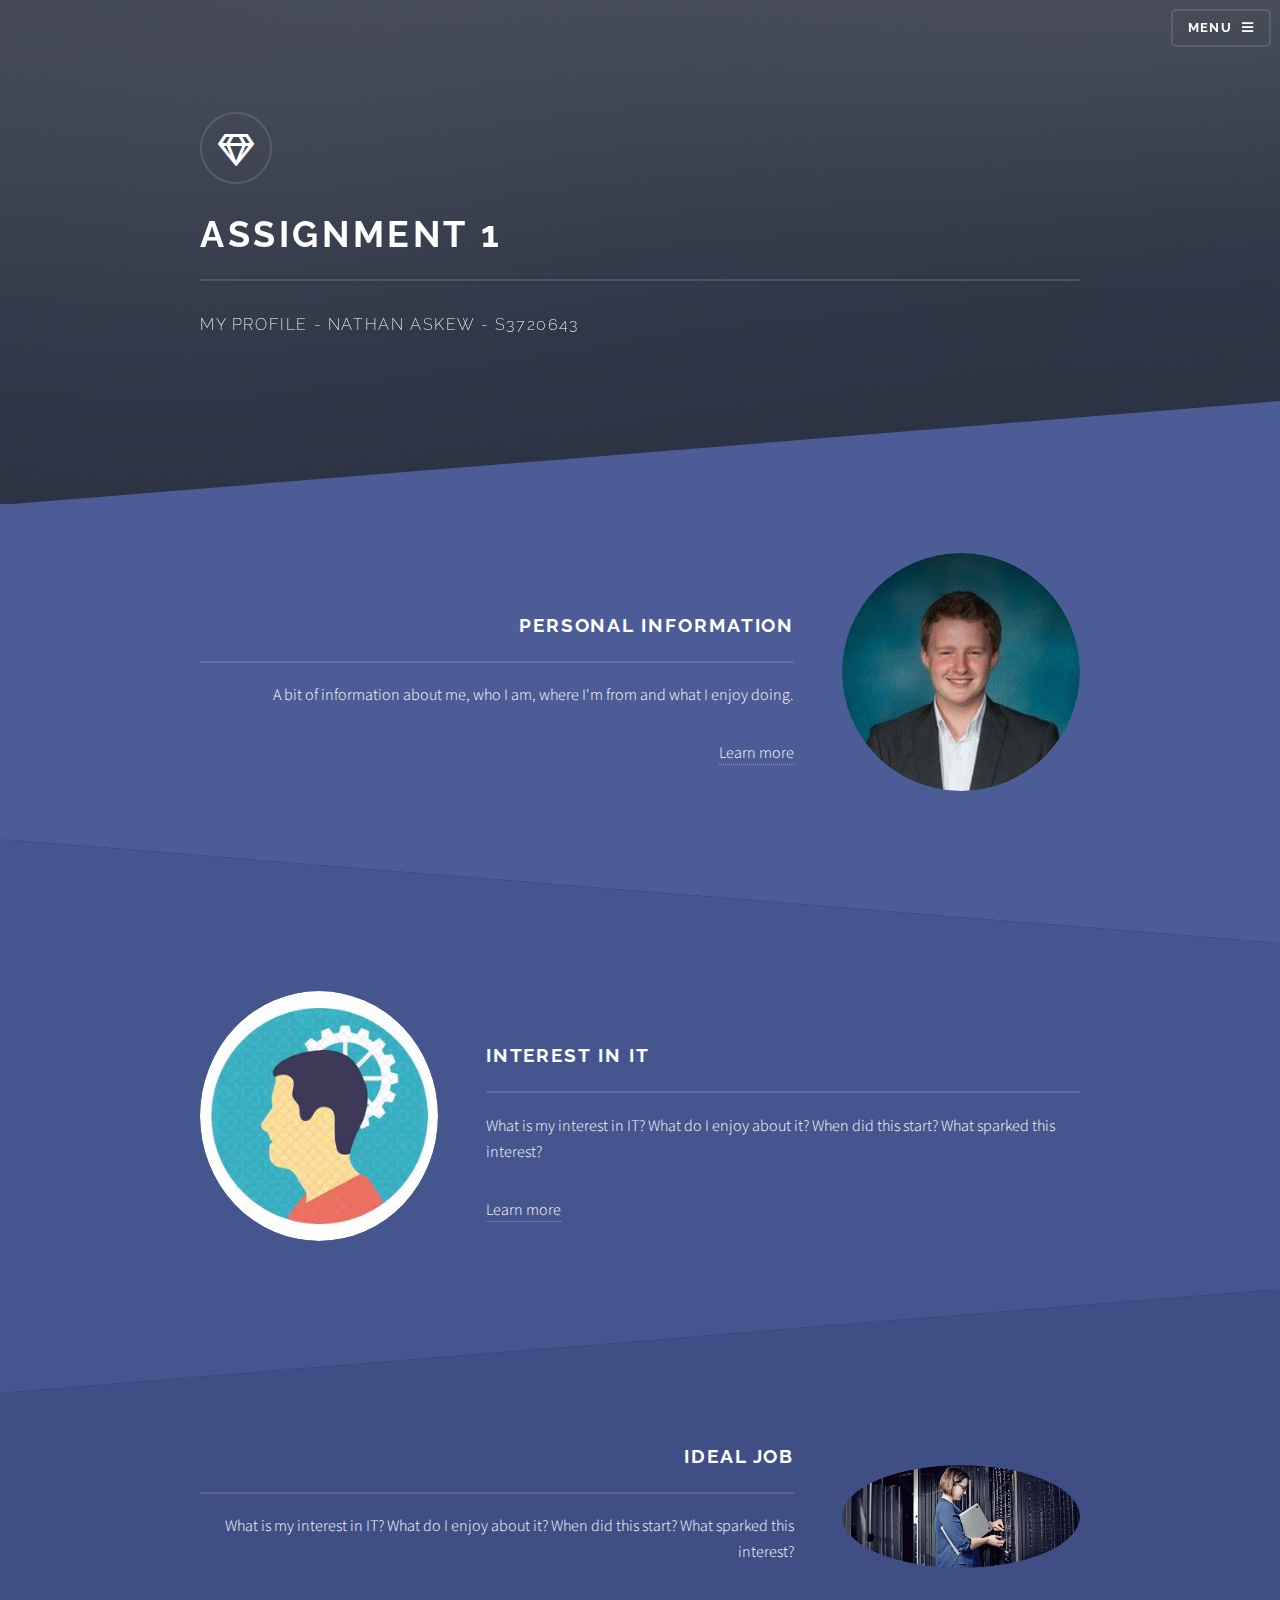
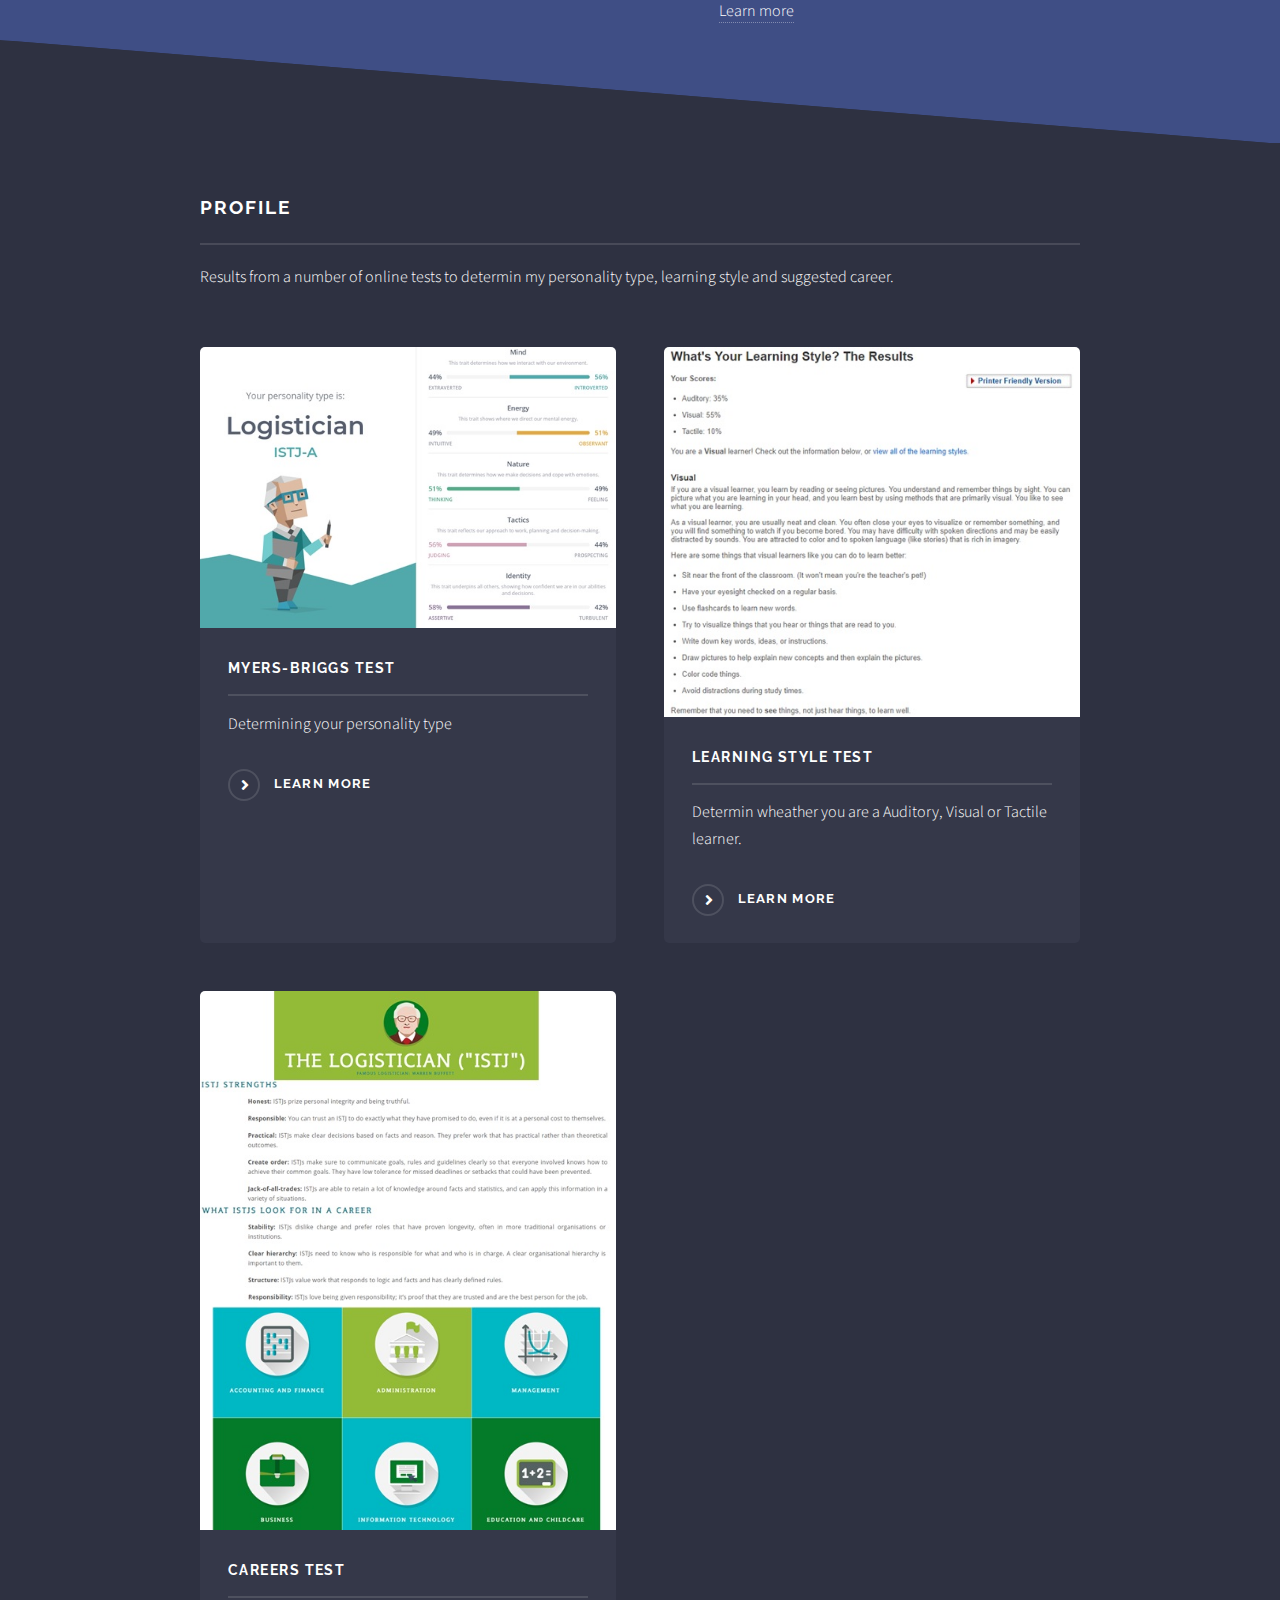
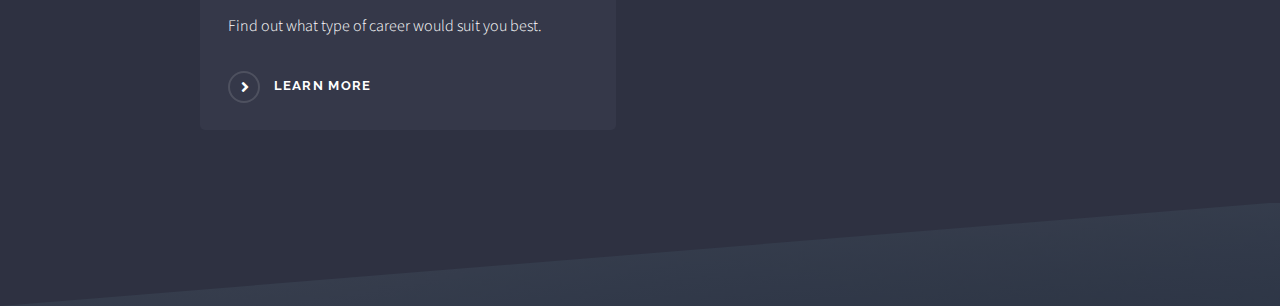
==== index.html @ 294c2c57 "Update index.html" ====
<!DOCTYPE HTML>
<html>
	<head>
		<title>Assignment 1 - My Profile</title>
		<meta charset="utf-8" />
		<meta name="viewport" content="width=device-width, initial-scale=1, user-scalable=no" />
		<link rel="stylesheet" href="assets/css/main.css" />
		<noscript><link rel="stylesheet" href="assets/css/noscript.css" /></noscript>
	</head>
	<body class="is-preload">

		<!-- Page Wrapper -->
			<div id="page-wrapper">

				<!-- Header -->
					<header id="header" class="alt">
						<h1><a href="index.html">Solid State</a></h1>
						<nav>
							<a href="#menu">Menu</a>
						</nav>
					</header>

				<!-- Menu -->
					<nav id="menu">
						<div class="inner">
							<h2>Menu</h2>
							<ul class="links">
								<li><a href="index.html">Home</a></li>
								<li><a href="personal-information.html">Personal Information</a></li>
								<li><a href="it-interest.html">Interests in IT</a></li>
								<li><a href="ideal-job.html">Ideal Job</a></li>
								<li><a href="quiz-results.html">Quiz Results</a></li>
							</ul>
							<a href="#" class="close">Close</a>
						</div>
					</nav>

				<!-- Banner -->
					<section id="banner">
						<div class="inner">
							<div class="logo"><span class="icon fa-gem"></span></div>
							<h2>Assignment 1</h2>
							<p>My Profile - Nathan Askew - s3720643</a></p>
						</div>
					</section>

				<!-- Wrapper -->
					<section id="wrapper">

						<!-- One -->
							<section id="one" class="wrapper spotlight style1">
								<div class="inner">
									<a href="#" class="image"><img src="https://nathan-askew.github.io/COSC1078/images/pic01.jpg" alt="" /></a>
									<div class="content">
										<h2 class="major">Personal Information</h2>
										<p>A bit of information about me, who I am, where I'm from and what I enjoy doing.</p>
										<a href="personal-information.html">Learn more</a>
									</div>
								</div>
							</section>

						<!-- Two -->
							<section id="two" class="wrapper alt spotlight style2">
								<div class="inner">
									<a href="#" class="image"><img src="https://nathan-askew.github.io/COSC1078/images/pic02.jpg" alt="" /></a>
									<div class="content">
										<h2 class="major">Interest in IT</h2>
										<p>What is my interest in IT? What do I enjoy about it? When did this start? What sparked this interest?</p>
										<a href="it-interest.html">Learn more</a>
									</div>
								</div>
							</section>

						<!-- Three -->
							<section id="three" class="wrapper spotlight style3">
								<div class="inner">
									<a href="#" class="image"><img src="https://nathan-askew.github.io/COSC1078/images/pic03.jpg" alt="" /></a>
									<div class="content">
										<h2 class="major">Ideal Job</h2>
										<p>What is my interest in IT? What do I enjoy about it? When did this start? What sparked this interest?</p>
										<a href="ideal-job.html">Learn more</a>
									</div>
								</div>
							</section>

						<!-- Four -->
							<section id="four" class="wrapper alt style1">
								<div class="inner">
									<h2 class="major">Profile</h2>
									<p>Results from a number of online tests to determin my personality type, learning style and suggested career.</p>
									<section class="features">
										<article>
											<a href="#" class="image"><img src="https://nathan-askew.github.io/COSC1078/images/pic04.jpg" alt="" /></a>
											<h3 class="major">Myers-Briggs Test</h3>
											<p>Determining your personality type</p>
											<a href="https://www.16personalities.com/" class="special">Learn more</a>
										</article>
										<article>
											<a href="#" class="image"><img src="https://nathan-askew.github.io/COSC1078/images/pic05.jpg" alt="" /></a>
											<h3 class="major">Learning Style Test</h3>
											<p>Determin wheather you are a Auditory, Visual or Tactile learner.</p>
											<a href="http://www.educationplanner.org/students/self-assessments/learning-styles-quiz.shtml" class="special">Learn more</a>
										</article>
										<article>
											<a href="#" class="image"><img src="https://nathan-askew.github.io/COSC1078/images/pic06.jpg" alt="" /></a>
											<h3 class="major">Careers Test</h3>
											<p>Find out what type of career would suit you best.</p>
											<a href="https://www.opencolleges.edu.au/careers/career-quiz" class="special">Learn more</a>
										</article>
									</section>
								</div>
							</section>

					</section>

				<!-- Footer -->
					<section id="footer">
					</section>

			</div>

		<!-- Scripts -->
			<script src="assets/js/jquery.min.js"></script>
			<script src="assets/js/jquery.scrollex.min.js"></script>
			<script src="assets/js/browser.min.js"></script>
			<script src="assets/js/breakpoints.min.js"></script>
			<script src="assets/js/util.js"></script>
			<script src="assets/js/main.js"></script>

	</body>
</html>
---- assets/css/main.css ----
@import url(fontawesome-all.min.css);
@import url("https://fonts.googleapis.com/css?family=Raleway:200,700|Source+Sans+Pro:300,600,300italic,600italic");

/*
	Solid State by HTML5 UP
	html5up.net | @ajlkn
	Free for personal and commercial use under the CCA 3.0 license (html5up.net/license)
*/

html, body, div, span, applet, object,
iframe, h1, h2, h3, h4, h5, h6, p, blockquote,
pre, a, abbr, acronym, address, big, cite,
code, del, dfn, em, img, ins, kbd, q, s, samp,
small, strike, strong, sub, sup, tt, var, b,
u, i, center, dl, dt, dd, ol, ul, li, fieldset,
form, label, legend, table, caption, tbody,
tfoot, thead, tr, th, td, article, aside,
canvas, details, embed, figure, figcaption,
footer, header, hgroup, menu, nav, output, ruby,
section, summary, time, mark, audio, video {
	margin: 0;
	padding: 0;
	border: 0;
	font-size: 100%;
	font: inherit;
	vertical-align: baseline;}

article, aside, details, figcaption, figure,
footer, header, hgroup, menu, nav, section {
	display: block;}

body {
	line-height: 1;
}

ol, ul {
	list-style: none;
}

blockquote, q {
	quotes: none;
}

	blockquote:before, blockquote:after, q:before, q:after {
		content: '';
		content: none;
	}

table {
	border-collapse: collapse;
	border-spacing: 0;
}

body {
	-webkit-text-size-adjust: none;
}

mark {
	background-color: transparent;
	color: inherit;
}

input::-moz-focus-inner {
	border: 0;
	padding: 0;
}

input, select, textarea {
	-moz-appearance: none;
	-webkit-appearance: none;
	-ms-appearance: none;
	appearance: none;
}

/* Basic */

	@-ms-viewport {
		width: device-width;
	}

	body {
		-ms-overflow-style: scrollbar;
	}

	@media screen and (max-width: 480px) {

		html, body {
			min-width: 320px;
		}

	}

	html {
		box-sizing: border-box;
	}

	*, *:before, *:after {
		box-sizing: inherit;
	}

	body {
		background-color: #2e3141;
		background-image: linear-gradient(to top, rgba(46, 49, 65, 0.8), rgba(46, 49, 65, 0.8)), url("../../images/bg.jpg");
		background-size: auto, cover;
		background-attachment: fixed, fixed;
		background-position: center, center;
	}

		body.is-preload *, body.is-preload *:before, body.is-preload *:after {
			-moz-animation: none !important;
			-webkit-animation: none !important;
			-ms-animation: none !important;
			animation: none !important;
			-moz-transition: none !important;
			-webkit-transition: none !important;
			-ms-transition: none !important;
			transition: none !important;
		}

/* Type */

	body, input, select, textarea {
		color: #ffffff;
		font-family: "Source Sans Pro", Helvetica, sans-serif;
		font-size: 16.5pt;
		font-weight: 300;
		line-height: 1.65;
	}

		@media screen and (max-width: 1680px) {

			body, input, select, textarea {
				font-size: 13pt;
			}

		}

		@media screen and (max-width: 1280px) {

			body, input, select, textarea {
				font-size: 12pt;
			}

		}

		@media screen and (max-width: 980px) {

			body, input, select, textarea {
				font-size: 12pt;
			}

		}

		@media screen and (max-width: 736px) {

			body, input, select, textarea {
				font-size: 12pt;
			}

		}

		@media screen and (max-width: 480px) {

			body, input, select, textarea {
				font-size: 12pt;
			}

		}

	a {
		-moz-transition: color 0.2s ease-in-out, border-bottom-color 0.2s ease-in-out;
		-webkit-transition: color 0.2s ease-in-out, border-bottom-color 0.2s ease-in-out;
		-ms-transition: color 0.2s ease-in-out, border-bottom-color 0.2s ease-in-out;
		transition: color 0.2s ease-in-out, border-bottom-color 0.2s ease-in-out;
		border-bottom: dotted 1px rgba(255, 255, 255, 0.35);
		color: #ffffff;
		text-decoration: none;
	}

		a:hover {
			border-bottom-color: transparent;
			color: #ffffff !important;
		}

		a.special:not(.button) {
			text-decoration: none;
			border-bottom: 0;
			display: block;
			font-family: Raleway, Helvetica, sans-serif;
			font-size: 0.8em;
			font-weight: 700;
			letter-spacing: 0.1em;
			margin: 0 0 2em 0;
			text-transform: uppercase;
		}

			a.special:not(.button):before {
				-moz-osx-font-smoothing: grayscale;
				-webkit-font-smoothing: antialiased;
				display: inline-block;
				font-style: normal;
				font-variant: normal;
				text-rendering: auto;
				line-height: 1;
				text-transform: none !important;
				font-family: 'Font Awesome 5 Free';
				font-weight: 900;
			}

			a.special:not(.button):before {
				-moz-transition: background-color 0.2s ease-in-out;
				-webkit-transition: background-color 0.2s ease-in-out;
				-ms-transition: background-color 0.2s ease-in-out;
				transition: background-color 0.2s ease-in-out;
				border-radius: 100%;
				border: solid 2px rgba(255, 255, 255, 0.125);
				content: '\f105';
				display: inline-block;
				font-size: 1.25em;
				height: 2em;
				line-height: 1.75em;
				margin-right: 0.85em;
				text-align: center;
				text-indent: 0.15em;
				vertical-align: middle;
				width: 2em;
			}

			a.special:not(.button):hover:before {
				background-color: rgba(255, 255, 255, 0.025);
			}

			a.special:not(.button):active:before {
				background-color: rgba(255, 255, 255, 0.075);
			}

	strong, b {
		color: #ffffff;
		font-weight: 600;
	}

	em, i {
		font-style: italic;
	}

	p {
		margin: 0 0 2em 0;
	}

	h1, h2, h3, h4, h5, h6 {
		color: #ffffff;
		font-family: Raleway, Helvetica, sans-serif;
		font-weight: 700;
		letter-spacing: 0.1em;
		margin: 0 0 1em 0;
		text-transform: uppercase;
	}

		h1 a, h2 a, h3 a, h4 a, h5 a, h6 a {
			color: inherit;
			text-decoration: none;
			border-bottom: 0;
		}

		h1 span, h2 span, h3 span, h4 span, h5 span, h6 span {
			font-weight: 200;
		}

		h1.major, h2.major, h3.major, h4.major, h5.major, h6.major {
			padding-bottom: 1em;
			border-bottom: solid 2px rgba(255, 255, 255, 0.125);
		}

	h2 {
		font-size: 1.2em;
	}

	h3 {
		font-size: 0.9em;
	}

	h4 {
		font-size: 0.7em;
	}

	h5 {
		font-size: 0.7em;
	}

	h6 {
		font-size: 0.7em;
	}

	@media screen and (max-width: 736px) {

		h2 {
			font-size: 1em;
		}

		h3 {
			font-size: 0.8em;
		}

	}

	sub {
		font-size: 0.8em;
		position: relative;
		top: 0.5em;
	}

	sup {
		font-size: 0.8em;
		position: relative;
		top: -0.5em;
	}

	blockquote {
		border-left: solid 4px rgba(255, 255, 255, 0.125);
		font-style: italic;
		margin: 0 0 2em 0;
		padding: 0.5em 0 0.5em 2em;
	}

	code {
		background: rgba(255, 255, 255, 0.025);
		border-radius: 5px;
		border: solid 2px rgba(255, 255, 255, 0.125);
		font-family: "Courier New", monospace;
		font-size: 0.9em;
		margin: 0 0.25em;
		padding: 0.25em 0.65em;
	}

	pre {
		-webkit-overflow-scrolling: touch;
		font-family: "Courier New", monospace;
		font-size: 0.9em;
		margin: 0 0 2em 0;
	}

		pre code {
			display: block;
			line-height: 1.75em;
			padding: 1em 1.5em;
			overflow-x: auto;
		}

	hr {
		border: 0;
		border-bottom: solid 2px rgba(255, 255, 255, 0.125);
		margin: 2.5em 0;
	}

		hr.major {
			margin: 4em 0;
		}

	.align-left {
		text-align: left;
	}

	.align-center {
		text-align: center;
	}

	.align-right {
		text-align: right;
	}

/* Row */

	.row {
		display: flex;
		flex-wrap: wrap;
		box-sizing: border-box;
		align-items: stretch;
	}

		.row > * {
			box-sizing: border-box;
		}

		.row.gtr-uniform > * > :last-child {
			margin-bottom: 0;
		}

		.row.aln-left {
			justify-content: flex-start;
		}

		.row.aln-center {
			justify-content: center;
		}

		.row.aln-right {
			justify-content: flex-end;
		}

		.row.aln-top {
			align-items: flex-start;
		}

		.row.aln-middle {
			align-items: center;
		}

		.row.aln-bottom {
			align-items: flex-end;
		}

		.row > .imp {
			order: -1;
		}

		.row > .col-1 {
			width: 8.33333%;
		}

		.row > .off-1 {
			margin-left: 8.33333%;
		}

		.row > .col-2 {
			width: 16.66667%;
		}

		.row > .off-2 {
			margin-left: 16.66667%;
		}

		.row > .col-3 {
			width: 25%;
		}

		.row > .off-3 {
			margin-left: 25%;
		}

		.row > .col-4 {
			width: 33.33333%;
		}

		.row > .off-4 {
			margin-left: 33.33333%;
		}

		.row > .col-5 {
			width: 41.66667%;
		}

		.row > .off-5 {
			margin-left: 41.66667%;
		}

		.row > .col-6 {
			width: 50%;
		}

		.row > .off-6 {
			margin-left: 50%;
		}

		.row > .col-7 {
			width: 58.33333%;
		}

		.row > .off-7 {
			margin-left: 58.33333%;
		}

		.row > .col-8 {
			width: 66.66667%;
		}

		.row > .off-8 {
			margin-left: 66.66667%;
		}

		.row > .col-9 {
			width: 75%;
		}

		.row > .off-9 {
			margin-left: 75%;
		}

		.row > .col-10 {
			width: 83.33333%;
		}

		.row > .off-10 {
			margin-left: 83.33333%;
		}

		.row > .col-11 {
			width: 91.66667%;
		}

		.row > .off-11 {
			margin-left: 91.66667%;
		}

		.row > .col-12 {
			width: 100%;
		}

		.row > .off-12 {
			margin-left: 100%;
		}

		.row.gtr-0 {
			margin-top: 0;
			margin-left: 0em;
		}

			.row.gtr-0 > * {
				padding: 0 0 0 0em;
			}

			.row.gtr-0.gtr-uniform {
				margin-top: 0em;
			}

				.row.gtr-0.gtr-uniform > * {
					padding-top: 0em;
				}

		.row.gtr-25 {
			margin-top: 0;
			margin-left: -0.4375em;
		}

			.row.gtr-25 > * {
				padding: 0 0 0 0.4375em;
			}

			.row.gtr-25.gtr-uniform {
				margin-top: -0.4375em;
			}

				.row.gtr-25.gtr-uniform > * {
					padding-top: 0.4375em;
				}

		.row.gtr-50 {
			margin-top: 0;
			margin-left: -0.875em;
		}

			.row.gtr-50 > * {
				padding: 0 0 0 0.875em;
			}

			.row.gtr-50.gtr-uniform {
				margin-top: -0.875em;
			}

				.row.gtr-50.gtr-uniform > * {
					padding-top: 0.875em;
				}

		.row {
			margin-top: 0;
			margin-left: -1.75em;
		}

			.row > * {
				padding: 0 0 0 1.75em;
			}

			.row.gtr-uniform {
				margin-top: -1.75em;
			}

				.row.gtr-uniform > * {
					padding-top: 1.75em;
				}

		.row.gtr-150 {
			margin-top: 0;
			margin-left: -2.625em;
		}

			.row.gtr-150 > * {
				padding: 0 0 0 2.625em;
			}

			.row.gtr-150.gtr-uniform {
				margin-top: -2.625em;
			}

				.row.gtr-150.gtr-uniform > * {
					padding-top: 2.625em;
				}

		.row.gtr-200 {
			margin-top: 0;
			margin-left: -3.5em;
		}

			.row.gtr-200 > * {
				padding: 0 0 0 3.5em;
			}

			.row.gtr-200.gtr-uniform {
				margin-top: -3.5em;
			}

				.row.gtr-200.gtr-uniform > * {
					padding-top: 3.5em;
				}

		@media screen and (max-width: 1680px) {

			.row {
				display: flex;
				flex-wrap: wrap;
				box-sizing: border-box;
				align-items: stretch;
			}

				.row > * {
					box-sizing: border-box;
				}

				.row.gtr-uniform > * > :last-child {
					margin-bottom: 0;
				}

				.row.aln-left {
					justify-content: flex-start;
				}

				.row.aln-center {
					justify-content: center;
				}

				.row.aln-right {
					justify-content: flex-end;
				}

				.row.aln-top {
					align-items: flex-start;
				}

				.row.aln-middle {
					align-items: center;
				}

				.row.aln-bottom {
					align-items: flex-end;
				}

				.row > .imp-xlarge {
					order: -1;
				}

				.row > .col-1-xlarge {
					width: 8.33333%;
				}

				.row > .off-1-xlarge {
					margin-left: 8.33333%;
				}

				.row > .col-2-xlarge {
					width: 16.66667%;
				}

				.row > .off-2-xlarge {
					margin-left: 16.66667%;
				}

				.row > .col-3-xlarge {
					width: 25%;
				}

				.row > .off-3-xlarge {
					margin-left: 25%;
				}

				.row > .col-4-xlarge {
					width: 33.33333%;
				}

				.row > .off-4-xlarge {
					margin-left: 33.33333%;
				}

				.row > .col-5-xlarge {
					width: 41.66667%;
				}

				.row > .off-5-xlarge {
					margin-left: 41.66667%;
				}

				.row > .col-6-xlarge {
					width: 50%;
				}

				.row > .off-6-xlarge {
					margin-left: 50%;
				}

				.row > .col-7-xlarge {
					width: 58.33333%;
				}

				.row > .off-7-xlarge {
					margin-left: 58.33333%;
				}

				.row > .col-8-xlarge {
					width: 66.66667%;
				}

				.row > .off-8-xlarge {
					margin-left: 66.66667%;
				}

				.row > .col-9-xlarge {
					width: 75%;
				}

				.row > .off-9-xlarge {
					margin-left: 75%;
				}

				.row > .col-10-xlarge {
					width: 83.33333%;
				}

				.row > .off-10-xlarge {
					margin-left: 83.33333%;
				}

				.row > .col-11-xlarge {
					width: 91.66667%;
				}

				.row > .off-11-xlarge {
					margin-left: 91.66667%;
				}

				.row > .col-12-xlarge {
					width: 100%;
				}

				.row > .off-12-xlarge {
					margin-left: 100%;
				}

				.row.gtr-0 {
					margin-top: 0;
					margin-left: 0em;
				}

					.row.gtr-0 > * {
						padding: 0 0 0 0em;
					}

					.row.gtr-0.gtr-uniform {
						margin-top: 0em;
					}

						.row.gtr-0.gtr-uniform > * {
							padding-top: 0em;
						}

				.row.gtr-25 {
					margin-top: 0;
					margin-left: -0.4375em;
				}

					.row.gtr-25 > * {
						padding: 0 0 0 0.4375em;
					}

					.row.gtr-25.gtr-uniform {
						margin-top: -0.4375em;
					}

						.row.gtr-25.gtr-uniform > * {
							padding-top: 0.4375em;
						}

				.row.gtr-50 {
					margin-top: 0;
					margin-left: -0.875em;
				}

					.row.gtr-50 > * {
						padding: 0 0 0 0.875em;
					}

					.row.gtr-50.gtr-uniform {
						margin-top: -0.875em;
					}

						.row.gtr-50.gtr-uniform > * {
							padding-top: 0.875em;
						}

				.row {
					margin-top: 0;
					margin-left: -1.75em;
				}

					.row > * {
						padding: 0 0 0 1.75em;
					}

					.row.gtr-uniform {
						margin-top: -1.75em;
					}

						.row.gtr-uniform > * {
							padding-top: 1.75em;
						}

				.row.gtr-150 {
					margin-top: 0;
					margin-left: -2.625em;
				}

					.row.gtr-150 > * {
						padding: 0 0 0 2.625em;
					}

					.row.gtr-150.gtr-uniform {
						margin-top: -2.625em;
					}

						.row.gtr-150.gtr-uniform > * {
							padding-top: 2.625em;
						}

				.row.gtr-200 {
					margin-top: 0;
					margin-left: -3.5em;
				}

					.row.gtr-200 > * {
						padding: 0 0 0 3.5em;
					}

					.row.gtr-200.gtr-uniform {
						margin-top: -3.5em;
					}

						.row.gtr-200.gtr-uniform > * {
							padding-top: 3.5em;
						}

		}

		@media screen and (max-width: 1280px) {

			.row {
				display: flex;
				flex-wrap: wrap;
				box-sizing: border-box;
				align-items: stretch;
			}

				.row > * {
					box-sizing: border-box;
				}

				.row.gtr-uniform > * > :last-child {
					margin-bottom: 0;
				}

				.row.aln-left {
					justify-content: flex-start;
				}

				.row.aln-center {
					justify-content: center;
				}

				.row.aln-right {
					justify-content: flex-end;
				}

				.row.aln-top {
					align-items: flex-start;
				}

				.row.aln-middle {
					align-items: center;
				}

				.row.aln-bottom {
					align-items: flex-end;
				}

				.row > .imp-large {
					order: -1;
				}

				.row > .col-1-large {
					width: 8.33333%;
				}

				.row > .off-1-large {
					margin-left: 8.33333%;
				}

				.row > .col-2-large {
					width: 16.66667%;
				}

				.row > .off-2-large {
					margin-left: 16.66667%;
				}

				.row > .col-3-large {
					width: 25%;
				}

				.row > .off-3-large {
					margin-left: 25%;
				}

				.row > .col-4-large {
					width: 33.33333%;
				}

				.row > .off-4-large {
					margin-left: 33.33333%;
				}

				.row > .col-5-large {
					width: 41.66667%;
				}

				.row > .off-5-large {
					margin-left: 41.66667%;
				}

				.row > .col-6-large {
					width: 50%;
				}

				.row > .off-6-large {
					margin-left: 50%;
				}

				.row > .col-7-large {
					width: 58.33333%;
				}

				.row > .off-7-large {
					margin-left: 58.33333%;
				}

				.row > .col-8-large {
					width: 66.66667%;
				}

				.row > .off-8-large {
					margin-left: 66.66667%;
				}

				.row > .col-9-large {
					width: 75%;
				}

				.row > .off-9-large {
					margin-left: 75%;
				}

				.row > .col-10-large {
					width: 83.33333%;
				}

				.row > .off-10-large {
					margin-left: 83.33333%;
				}

				.row > .col-11-large {
					width: 91.66667%;
				}

				.row > .off-11-large {
					margin-left: 91.66667%;
				}

				.row > .col-12-large {
					width: 100%;
				}

				.row > .off-12-large {
					margin-left: 100%;
				}

				.row.gtr-0 {
					margin-top: 0;
					margin-left: 0em;
				}

					.row.gtr-0 > * {
						padding: 0 0 0 0em;
					}

					.row.gtr-0.gtr-uniform {
						margin-top: 0em;
					}

						.row.gtr-0.gtr-uniform > * {
							padding-top: 0em;
						}

				.row.gtr-25 {
					margin-top: 0;
					margin-left: -0.4375em;
				}

					.row.gtr-25 > * {
						padding: 0 0 0 0.4375em;
					}

					.row.gtr-25.gtr-uniform {
						margin-top: -0.4375em;
					}

						.row.gtr-25.gtr-uniform > * {
							padding-top: 0.4375em;
						}

				.row.gtr-50 {
					margin-top: 0;
					margin-left: -0.875em;
				}

					.row.gtr-50 > * {
						padding: 0 0 0 0.875em;
					}

					.row.gtr-50.gtr-uniform {
						margin-top: -0.875em;
					}

						.row.gtr-50.gtr-uniform > * {
							padding-top: 0.875em;
						}

				.row {
					margin-top: 0;
					margin-left: -1.75em;
				}

					.row > * {
						padding: 0 0 0 1.75em;
					}

					.row.gtr-uniform {
						margin-top: -1.75em;
					}

						.row.gtr-uniform > * {
							padding-top: 1.75em;
						}

				.row.gtr-150 {
					margin-top: 0;
					margin-left: -2.625em;
				}

					.row.gtr-150 > * {
						padding: 0 0 0 2.625em;
					}

					.row.gtr-150.gtr-uniform {
						margin-top: -2.625em;
					}

						.row.gtr-150.gtr-uniform > * {
							padding-top: 2.625em;
						}

				.row.gtr-200 {
					margin-top: 0;
					margin-left: -3.5em;
				}

					.row.gtr-200 > * {
						padding: 0 0 0 3.5em;
					}

					.row.gtr-200.gtr-uniform {
						margin-top: -3.5em;
					}

						.row.gtr-200.gtr-uniform > * {
							padding-top: 3.5em;
						}

		}

		@media screen and (max-width: 980px) {

			.row {
				display: flex;
				flex-wrap: wrap;
				box-sizing: border-box;
				align-items: stretch;
			}

				.row > * {
					box-sizing: border-box;
				}

				.row.gtr-uniform > * > :last-child {
					margin-bottom: 0;
				}

				.row.aln-left {
					justify-content: flex-start;
				}

				.row.aln-center {
					justify-content: center;
				}

				.row.aln-right {
					justify-content: flex-end;
				}

				.row.aln-top {
					align-items: flex-start;
				}

				.row.aln-middle {
					align-items: center;
				}

				.row.aln-bottom {
					align-items: flex-end;
				}

				.row > .imp-medium {
					order: -1;
				}

				.row > .col-1-medium {
					width: 8.33333%;
				}

				.row > .off-1-medium {
					margin-left: 8.33333%;
				}

				.row > .col-2-medium {
					width: 16.66667%;
				}

				.row > .off-2-medium {
					margin-left: 16.66667%;
				}

				.row > .col-3-medium {
					width: 25%;
				}

				.row > .off-3-medium {
					margin-left: 25%;
				}

				.row > .col-4-medium {
					width: 33.33333%;
				}

				.row > .off-4-medium {
					margin-left: 33.33333%;
				}

				.row > .col-5-medium {
					width: 41.66667%;
				}

				.row > .off-5-medium {
					margin-left: 41.66667%;
				}

				.row > .col-6-medium {
					width: 50%;
				}

				.row > .off-6-medium {
					margin-left: 50%;
				}

				.row > .col-7-medium {
					width: 58.33333%;
				}

				.row > .off-7-medium {
					margin-left: 58.33333%;
				}

				.row > .col-8-medium {
					width: 66.66667%;
				}

				.row > .off-8-medium {
					margin-left: 66.66667%;
				}

				.row > .col-9-medium {
					width: 75%;
				}

				.row > .off-9-medium {
					margin-left: 75%;
				}

				.row > .col-10-medium {
					width: 83.33333%;
				}

				.row > .off-10-medium {
					margin-left: 83.33333%;
				}

				.row > .col-11-medium {
					width: 91.66667%;
				}

				.row > .off-11-medium {
					margin-left: 91.66667%;
				}

				.row > .col-12-medium {
					width: 100%;
				}

				.row > .off-12-medium {
					margin-left: 100%;
				}

				.row.gtr-0 {
					margin-top: 0;
					margin-left: 0em;
				}

					.row.gtr-0 > * {
						padding: 0 0 0 0em;
					}

					.row.gtr-0.gtr-uniform {
						margin-top: 0em;
					}

						.row.gtr-0.gtr-uniform > * {
							padding-top: 0em;
						}

				.row.gtr-25 {
					margin-top: 0;
					margin-left: -0.4375em;
				}

					.row.gtr-25 > * {
						padding: 0 0 0 0.4375em;
					}

					.row.gtr-25.gtr-uniform {
						margin-top: -0.4375em;
					}

						.row.gtr-25.gtr-uniform > * {
							padding-top: 0.4375em;
						}

				.row.gtr-50 {
					margin-top: 0;
					margin-left: -0.875em;
				}

					.row.gtr-50 > * {
						padding: 0 0 0 0.875em;
					}

					.row.gtr-50.gtr-uniform {
						margin-top: -0.875em;
					}

						.row.gtr-50.gtr-uniform > * {
							padding-top: 0.875em;
						}

				.row {
					margin-top: 0;
					margin-left: -1.75em;
				}

					.row > * {
						padding: 0 0 0 1.75em;
					}

					.row.gtr-uniform {
						margin-top: -1.75em;
					}

						.row.gtr-uniform > * {
							padding-top: 1.75em;
						}

				.row.gtr-150 {
					margin-top: 0;
					margin-left: -2.625em;
				}

					.row.gtr-150 > * {
						padding: 0 0 0 2.625em;
					}

					.row.gtr-150.gtr-uniform {
						margin-top: -2.625em;
					}

						.row.gtr-150.gtr-uniform > * {
							padding-top: 2.625em;
						}

				.row.gtr-200 {
					margin-top: 0;
					margin-left: -3.5em;
				}

					.row.gtr-200 > * {
						padding: 0 0 0 3.5em;
					}

					.row.gtr-200.gtr-uniform {
						margin-top: -3.5em;
					}

						.row.gtr-200.gtr-uniform > * {
							padding-top: 3.5em;
						}

		}

		@media screen and (max-width: 736px) {

			.row {
				display: flex;
				flex-wrap: wrap;
				box-sizing: border-box;
				align-items: stretch;
			}

				.row > * {
					box-sizing: border-box;
				}

				.row.gtr-uniform > * > :last-child {
					margin-bottom: 0;
				}

				.row.aln-left {
					justify-content: flex-start;
				}

				.row.aln-center {
					justify-content: center;
				}

				.row.aln-right {
					justify-content: flex-end;
				}

				.row.aln-top {
					align-items: flex-start;
				}

				.row.aln-middle {
					align-items: center;
				}

				.row.aln-bottom {
					align-items: flex-end;
				}

				.row > .imp-small {
					order: -1;
				}

				.row > .col-1-small {
					width: 8.33333%;
				}

				.row > .off-1-small {
					margin-left: 8.33333%;
				}

				.row > .col-2-small {
					width: 16.66667%;
				}

				.row > .off-2-small {
					margin-left: 16.66667%;
				}

				.row > .col-3-small {
					width: 25%;
				}

				.row > .off-3-small {
					margin-left: 25%;
				}

				.row > .col-4-small {
					width: 33.33333%;
				}

				.row > .off-4-small {
					margin-left: 33.33333%;
				}

				.row > .col-5-small {
					width: 41.66667%;
				}

				.row > .off-5-small {
					margin-left: 41.66667%;
				}

				.row > .col-6-small {
					width: 50%;
				}

				.row > .off-6-small {
					margin-left: 50%;
				}

				.row > .col-7-small {
					width: 58.33333%;
				}

				.row > .off-7-small {
					margin-left: 58.33333%;
				}

				.row > .col-8-small {
					width: 66.66667%;
				}

				.row > .off-8-small {
					margin-left: 66.66667%;
				}

				.row > .col-9-small {
					width: 75%;
				}

				.row > .off-9-small {
					margin-left: 75%;
				}

				.row > .col-10-small {
					width: 83.33333%;
				}

				.row > .off-10-small {
					margin-left: 83.33333%;
				}

				.row > .col-11-small {
					width: 91.66667%;
				}

				.row > .off-11-small {
					margin-left: 91.66667%;
				}

				.row > .col-12-small {
					width: 100%;
				}

				.row > .off-12-small {
					margin-left: 100%;
				}

				.row.gtr-0 {
					margin-top: 0;
					margin-left: 0em;
				}

					.row.gtr-0 > * {
						padding: 0 0 0 0em;
					}

					.row.gtr-0.gtr-uniform {
						margin-top: 0em;
					}

						.row.gtr-0.gtr-uniform > * {
							padding-top: 0em;
						}

				.row.gtr-25 {
					margin-top: 0;
					margin-left: -0.3125em;
				}

					.row.gtr-25 > * {
						padding: 0 0 0 0.3125em;
					}

					.row.gtr-25.gtr-uniform {
						margin-top: -0.3125em;
					}

						.row.gtr-25.gtr-uniform > * {
							padding-top: 0.3125em;
						}

				.row.gtr-50 {
					margin-top: 0;
					margin-left: -0.625em;
				}

					.row.gtr-50 > * {
						padding: 0 0 0 0.625em;
					}

					.row.gtr-50.gtr-uniform {
						margin-top: -0.625em;
					}

						.row.gtr-50.gtr-uniform > * {
							padding-top: 0.625em;
						}

				.row {
					margin-top: 0;
					margin-left: -1.25em;
				}

					.row > * {
						padding: 0 0 0 1.25em;
					}

					.row.gtr-uniform {
						margin-top: -1.25em;
					}

						.row.gtr-uniform > * {
							padding-top: 1.25em;
						}

				.row.gtr-150 {
					margin-top: 0;
					margin-left: -1.875em;
				}

					.row.gtr-150 > * {
						padding: 0 0 0 1.875em;
					}

					.row.gtr-150.gtr-uniform {
						margin-top: -1.875em;
					}

						.row.gtr-150.gtr-uniform > * {
							padding-top: 1.875em;
						}

				.row.gtr-200 {
					margin-top: 0;
					margin-left: -2.5em;
				}

					.row.gtr-200 > * {
						padding: 0 0 0 2.5em;
					}

					.row.gtr-200.gtr-uniform {
						margin-top: -2.5em;
					}

						.row.gtr-200.gtr-uniform > * {
							padding-top: 2.5em;
						}

		}

		@media screen and (max-width: 480px) {

			.row {
				display: flex;
				flex-wrap: wrap;
				box-sizing: border-box;
				align-items: stretch;
			}

				.row > * {
					box-sizing: border-box;
				}

				.row.gtr-uniform > * > :last-child {
					margin-bottom: 0;
				}

				.row.aln-left {
					justify-content: flex-start;
				}

				.row.aln-center {
					justify-content: center;
				}

				.row.aln-right {
					justify-content: flex-end;
				}

				.row.aln-top {
					align-items: flex-start;
				}

				.row.aln-middle {
					align-items: center;
				}

				.row.aln-bottom {
					align-items: flex-end;
				}

				.row > .imp-xsmall {
					order: -1;
				}

				.row > .col-1-xsmall {
					width: 8.33333%;
				}

				.row > .off-1-xsmall {
					margin-left: 8.33333%;
				}

				.row > .col-2-xsmall {
					width: 16.66667%;
				}

				.row > .off-2-xsmall {
					margin-left: 16.66667%;
				}

				.row > .col-3-xsmall {
					width: 25%;
				}

				.row > .off-3-xsmall {
					margin-left: 25%;
				}

				.row > .col-4-xsmall {
					width: 33.33333%;
				}

				.row > .off-4-xsmall {
					margin-left: 33.33333%;
				}

				.row > .col-5-xsmall {
					width: 41.66667%;
				}

				.row > .off-5-xsmall {
					margin-left: 41.66667%;
				}

				.row > .col-6-xsmall {
					width: 50%;
				}

				.row > .off-6-xsmall {
					margin-left: 50%;
				}

				.row > .col-7-xsmall {
					width: 58.33333%;
				}

				.row > .off-7-xsmall {
					margin-left: 58.33333%;
				}

				.row > .col-8-xsmall {
					width: 66.66667%;
				}

				.row > .off-8-xsmall {
					margin-left: 66.66667%;
				}

				.row > .col-9-xsmall {
					width: 75%;
				}

				.row > .off-9-xsmall {
					margin-left: 75%;
				}

				.row > .col-10-xsmall {
					width: 83.33333%;
				}

				.row > .off-10-xsmall {
					margin-left: 83.33333%;
				}

				.row > .col-11-xsmall {
					width: 91.66667%;
				}

				.row > .off-11-xsmall {
					margin-left: 91.66667%;
				}

				.row > .col-12-xsmall {
					width: 100%;
				}

				.row > .off-12-xsmall {
					margin-left: 100%;
				}

				.row.gtr-0 {
					margin-top: 0;
					margin-left: 0em;
				}

					.row.gtr-0 > * {
						padding: 0 0 0 0em;
					}

					.row.gtr-0.gtr-uniform {
						margin-top: 0em;
					}

						.row.gtr-0.gtr-uniform > * {
							padding-top: 0em;
						}

				.row.gtr-25 {
					margin-top: 0;
					margin-left: -0.3125em;
				}

					.row.gtr-25 > * {
						padding: 0 0 0 0.3125em;
					}

					.row.gtr-25.gtr-uniform {
						margin-top: -0.3125em;
					}

						.row.gtr-25.gtr-uniform > * {
							padding-top: 0.3125em;
						}

				.row.gtr-50 {
					margin-top: 0;
					margin-left: -0.625em;
				}

					.row.gtr-50 > * {
						padding: 0 0 0 0.625em;
					}

					.row.gtr-50.gtr-uniform {
						margin-top: -0.625em;
					}

						.row.gtr-50.gtr-uniform > * {
							padding-top: 0.625em;
						}

				.row {
					margin-top: 0;
					margin-left: -1.25em;
				}

					.row > * {
						padding: 0 0 0 1.25em;
					}

					.row.gtr-uniform {
						margin-top: -1.25em;
					}

						.row.gtr-uniform > * {
							padding-top: 1.25em;
						}

				.row.gtr-150 {
					margin-top: 0;
					margin-left: -1.875em;
				}

					.row.gtr-150 > * {
						padding: 0 0 0 1.875em;
					}

					.row.gtr-150.gtr-uniform {
						margin-top: -1.875em;
					}

						.row.gtr-150.gtr-uniform > * {
							padding-top: 1.875em;
						}

				.row.gtr-200 {
					margin-top: 0;
					margin-left: -2.5em;
				}

					.row.gtr-200 > * {
						padding: 0 0 0 2.5em;
					}

					.row.gtr-200.gtr-uniform {
						margin-top: -2.5em;
					}

						.row.gtr-200.gtr-uniform > * {
							padding-top: 2.5em;
						}

		}

		@media screen and (max-width: 360px) {

			.row {
				display: flex;
				flex-wrap: wrap;
				box-sizing: border-box;
				align-items: stretch;
			}

				.row > * {
					box-sizing: border-box;
				}

				.row.gtr-uniform > * > :last-child {
					margin-bottom: 0;
				}

				.row.aln-left {
					justify-content: flex-start;
				}

				.row.aln-center {
					justify-content: center;
				}

				.row.aln-right {
					justify-content: flex-end;
				}

				.row.aln-top {
					align-items: flex-start;
				}

				.row.aln-middle {
					align-items: center;
				}

				.row.aln-bottom {
					align-items: flex-end;
				}

				.row > .imp-xxsmall {
					order: -1;
				}

				.row > .col-1-xxsmall {
					width: 8.33333%;
				}

				.row > .off-1-xxsmall {
					margin-left: 8.33333%;
				}

				.row > .col-2-xxsmall {
					width: 16.66667%;
				}

				.row > .off-2-xxsmall {
					margin-left: 16.66667%;
				}

				.row > .col-3-xxsmall {
					width: 25%;
				}

				.row > .off-3-xxsmall {
					margin-left: 25%;
				}

				.row > .col-4-xxsmall {
					width: 33.33333%;
				}

				.row > .off-4-xxsmall {
					margin-left: 33.33333%;
				}

				.row > .col-5-xxsmall {
					width: 41.66667%;
				}

				.row > .off-5-xxsmall {
					margin-left: 41.66667%;
				}

				.row > .col-6-xxsmall {
					width: 50%;
				}

				.row > .off-6-xxsmall {
					margin-left: 50%;
				}

				.row > .col-7-xxsmall {
					width: 58.33333%;
				}

				.row > .off-7-xxsmall {
					margin-left: 58.33333%;
				}

				.row > .col-8-xxsmall {
					width: 66.66667%;
				}

				.row > .off-8-xxsmall {
					margin-left: 66.66667%;
				}

				.row > .col-9-xxsmall {
					width: 75%;
				}

				.row > .off-9-xxsmall {
					margin-left: 75%;
				}

				.row > .col-10-xxsmall {
					width: 83.33333%;
				}

				.row > .off-10-xxsmall {
					margin-left: 83.33333%;
				}

				.row > .col-11-xxsmall {
					width: 91.66667%;
				}

				.row > .off-11-xxsmall {
					margin-left: 91.66667%;
				}

				.row > .col-12-xxsmall {
					width: 100%;
				}

				.row > .off-12-xxsmall {
					margin-left: 100%;
				}

				.row.gtr-0 {
					margin-top: 0;
					margin-left: 0em;
				}

					.row.gtr-0 > * {
						padding: 0 0 0 0em;
					}

					.row.gtr-0.gtr-uniform {
						margin-top: 0em;
					}

						.row.gtr-0.gtr-uniform > * {
							padding-top: 0em;
						}

				.row.gtr-25 {
					margin-top: 0;
					margin-left: -0.3125em;
				}

					.row.gtr-25 > * {
						padding: 0 0 0 0.3125em;
					}

					.row.gtr-25.gtr-uniform {
						margin-top: -0.3125em;
					}

						.row.gtr-25.gtr-uniform > * {
							padding-top: 0.3125em;
						}

				.row.gtr-50 {
					margin-top: 0;
					margin-left: -0.625em;
				}

					.row.gtr-50 > * {
						padding: 0 0 0 0.625em;
					}

					.row.gtr-50.gtr-uniform {
						margin-top: -0.625em;
					}

						.row.gtr-50.gtr-uniform > * {
							padding-top: 0.625em;
						}

				.row {
					margin-top: 0;
					margin-left: -1.25em;
				}

					.row > * {
						padding: 0 0 0 1.25em;
					}

					.row.gtr-uniform {
						margin-top: -1.25em;
					}

						.row.gtr-uniform > * {
							padding-top: 1.25em;
						}

				.row.gtr-150 {
					margin-top: 0;
					margin-left: -1.875em;
				}

					.row.gtr-150 > * {
						padding: 0 0 0 1.875em;
					}

					.row.gtr-150.gtr-uniform {
						margin-top: -1.875em;
					}

						.row.gtr-150.gtr-uniform > * {
							padding-top: 1.875em;
						}

				.row.gtr-200 {
					margin-top: 0;
					margin-left: -2.5em;
				}

					.row.gtr-200 > * {
						padding: 0 0 0 2.5em;
					}

					.row.gtr-200.gtr-uniform {
						margin-top: -2.5em;
					}

						.row.gtr-200.gtr-uniform > * {
							padding-top: 2.5em;
						}

		}

/* Section/Article */

	section.special, article.special {
		text-align: center;
	}

/* Form */

	form {
		margin: 0 0 2em 0;
	}

		form > :last-child {
			margin-bottom: 0;
		}

		form > .fields {
			display: -moz-flex;
			display: -webkit-flex;
			display: -ms-flex;
			display: flex;
			-moz-flex-wrap: wrap;
			-webkit-flex-wrap: wrap;
			-ms-flex-wrap: wrap;
			flex-wrap: wrap;
			width: calc(100% + 3em);
			margin: -1.5em 0 2em -1.5em;
		}

			form > .fields > .field {
				-moz-flex-grow: 0;
				-webkit-flex-grow: 0;
				-ms-flex-grow: 0;
				flex-grow: 0;
				-moz-flex-shrink: 0;
				-webkit-flex-shrink: 0;
				-ms-flex-shrink: 0;
				flex-shrink: 0;
				padding: 1.5em 0 0 1.5em;
				width: calc(100% - 1.5em);
			}

				form > .fields > .field.half {
					width: calc(50% - 0.75em);
				}

				form > .fields > .field.third {
					width: calc(100%/3 - 0.5em);
				}

				form > .fields > .field.quarter {
					width: calc(25% - 0.375em);
				}

		@media screen and (max-width: 480px) {

			form > .fields {
				width: calc(100% + 3em);
				margin: -1.5em 0 2em -1.5em;
			}

				form > .fields > .field {
					padding: 1.5em 0 0 1.5em;
					width: calc(100% - 1.5em);
				}

					form > .fields > .field.half {
						width: calc(100% - 1.5em);
					}

					form > .fields > .field.third {
						width: calc(100% - 1.5em);
					}

					form > .fields > .field.quarter {
						width: calc(100% - 1.5em);
					}

		}

	label {
		color: #ffffff;
		display: block;
		font-family: Raleway, Helvetica, sans-serif;
		font-size: 0.8em;
		font-weight: 700;
		letter-spacing: 0.1em;
		margin: 0 0 0.7em 0;
		text-transform: uppercase;
	}

	input[type="text"],
	input[type="password"],
	input[type="email"],
	input[type="tel"],
	select,
	textarea {
		-moz-appearance: none;
		-webkit-appearance: none;
		-ms-appearance: none;
		appearance: none;
		background: rgba(255, 255, 255, 0.025);
		border-radius: 5px;
		border: none;
		border: solid 2px rgba(255, 255, 255, 0.125);
		color: inherit;
		display: block;
		outline: 0;
		padding: 0 1em;
		text-decoration: none;
		width: 100%;
	}

		input[type="text"]:invalid,
		input[type="password"]:invalid,
		input[type="email"]:invalid,
		input[type="tel"]:invalid,
		select:invalid,
		textarea:invalid {
			box-shadow: none;
		}

		input[type="text"]:focus,
		input[type="password"]:focus,
		input[type="email"]:focus,
		input[type="tel"]:focus,
		select:focus,
		textarea:focus {
			border-color: #5b6ba6;
		}

	select {
		background-image: url("data:image/svg+xml;charset=utf8,%3Csvg xmlns='http://www.w3.org/2000/svg' width='40' height='40' preserveAspectRatio='none' viewBox='0 0 40 40'%3E%3Cpath d='M9.4,12.3l10.4,10.4l10.4-10.4c0.2-0.2,0.5-0.4,0.9-0.4c0.3,0,0.6,0.1,0.9,0.4l3.3,3.3c0.2,0.2,0.4,0.5,0.4,0.9 c0,0.4-0.1,0.6-0.4,0.9L20.7,31.9c-0.2,0.2-0.5,0.4-0.9,0.4c-0.3,0-0.6-0.1-0.9-0.4L4.3,17.3c-0.2-0.2-0.4-0.5-0.4-0.9 c0-0.4,0.1-0.6,0.4-0.9l3.3-3.3c0.2-0.2,0.5-0.4,0.9-0.4S9.1,12.1,9.4,12.3z' fill='rgba(255, 255, 255, 0.125)' /%3E%3C/svg%3E");
		background-size: 1.25rem;
		background-repeat: no-repeat;
		background-position: calc(100% - 1rem) center;
		height: 2.75em;
		padding-right: 2.75em;
		text-overflow: ellipsis;
	}

		select option {
			color: #ffffff;
			background: #2e3141;
		}

		select:focus::-ms-value {
			background-color: transparent;
		}

		select::-ms-expand {
			display: none;
		}

	input[type="text"],
	input[type="password"],
	input[type="email"],
	select {
		height: 2.75em;
	}

	textarea {
		padding: 0.75em 1em;
	}

	input[type="checkbox"],
	input[type="radio"] {
		-moz-appearance: none;
		-webkit-appearance: none;
		-ms-appearance: none;
		appearance: none;
		display: block;
		float: left;
		margin-right: -2em;
		opacity: 0;
		width: 1em;
		z-index: -1;
	}

		input[type="checkbox"] + label,
		input[type="radio"] + label {
			text-decoration: none;
			color: #ffffff;
			cursor: pointer;
			display: inline-block;
			font-size: 1em;
			font-family: "Source Sans Pro", Helvetica, sans-serif;
			text-transform: none;
			letter-spacing: 0;
			font-weight: 300;
			padding-left: 2.4em;
			padding-right: 0.75em;
			position: relative;
		}

			input[type="checkbox"] + label:before,
			input[type="radio"] + label:before {
				-moz-osx-font-smoothing: grayscale;
				-webkit-font-smoothing: antialiased;
				display: inline-block;
				font-style: normal;
				font-variant: normal;
				text-rendering: auto;
				line-height: 1;
				text-transform: none !important;
				font-family: 'Font Awesome 5 Free';
				font-weight: 900;
			}

			input[type="checkbox"] + label:before,
			input[type="radio"] + label:before {
				background: rgba(255, 255, 255, 0.025);
				border-radius: 5px;
				border: solid 2px rgba(255, 255, 255, 0.125);
				content: '';
				display: inline-block;
				font-size: 0.8em;
				height: 2.0625em;
				left: 0;
				line-height: 2.0625em;
				position: absolute;
				text-align: center;
				top: 0;
				width: 2.0625em;
			}

		input[type="checkbox"]:checked + label:before,
		input[type="radio"]:checked + label:before {
			background: #ffffff;
			border-color: #ffffff;
			content: '\f00c';
			color: #2e3141;
		}

		input[type="checkbox"]:focus + label:before,
		input[type="radio"]:focus + label:before {
			border-color: #4c5c96;
		}

	input[type="checkbox"] + label:before {
		border-radius: 5px;
	}

	input[type="radio"] + label:before {
		border-radius: 100%;
	}

	::-webkit-input-placeholder {
		color: rgba(255, 255, 255, 0.35) !important;
		opacity: 1.0;
	}

	:-moz-placeholder {
		color: rgba(255, 255, 255, 0.35) !important;
		opacity: 1.0;
	}

	::-moz-placeholder {
		color: rgba(255, 255, 255, 0.35) !important;
		opacity: 1.0;
	}

	:-ms-input-placeholder {
		color: rgba(255, 255, 255, 0.35) !important;
		opacity: 1.0;
	}

/* Box */

	.box {
		border-radius: 5px;
		border: solid 2px rgba(255, 255, 255, 0.125);
		margin-bottom: 2em;
		padding: 1.5em;
	}

		.box > :last-child,
		.box > :last-child > :last-child,
		.box > :last-child > :last-child > :last-child {
			margin-bottom: 0;
		}

		.box.alt {
			border: 0;
			border-radius: 0;
			padding: 0;
		}

/* Icon */

	.icon {
		text-decoration: none;
		border-bottom: none;
		position: relative;
	}

		.icon:before {
			-moz-osx-font-smoothing: grayscale;
			-webkit-font-smoothing: antialiased;
			display: inline-block;
			font-style: normal;
			font-variant: normal;
			text-rendering: auto;
			line-height: 1;
			text-transform: none !important;
			font-family: 'Font Awesome 5 Free';
			font-weight: 400;
		}

		.icon > .label {
			display: none;
		}

		.icon:before {
			line-height: inherit;
		}

		.icon.solid:before {
			font-weight: 900;
		}

		.icon.brands:before {
			font-family: 'Font Awesome 5 Brands';
		}

/* Image */

	.image {
		border-radius: 5px;
		border: 0;
		display: inline-block;
		position: relative;
	}

		.image img {
			border-radius: 5px;
			display: block;
		}

		.image.left, .image.right {
			max-width: 40%;
		}

			.image.left img, .image.right img {
				width: 100%;
			}

		.image.left {
			float: left;
			padding: 0 1.5em 1em 0;
			top: 0.25em;
		}

		.image.right {
			float: right;
			padding: 0 0 1em 1.5em;
			top: 0.25em;
		}

		.image.fit {
			display: block;
			margin: 0 0 2em 0;
			width: 100%;
		}

			.image.fit img {
				width: 100%;
			}

		.image.main {
			display: block;
			margin: 0 0 3em 0;
			width: 100%;
		}

			.image.main img {
				width: 100%;
			}

/* List */

	ol {
		list-style: decimal;
		margin: 0 0 2em 0;
		padding-left: 1.25em;
	}

		ol li {
			padding-left: 0.25em;
		}

	ul {
		list-style: disc;
		margin: 0 0 2em 0;
		padding-left: 1em;
	}

		ul li {
			padding-left: 0.5em;
		}

		ul.alt {
			list-style: none;
			padding-left: 0;
		}

			ul.alt li {
				border-top: solid 1px rgba(255, 255, 255, 0.125);
				padding: 0.5em 0;
			}

				ul.alt li:first-child {
					border-top: 0;
					padding-top: 0;
				}

	dl {
		margin: 0 0 2em 0;
	}

		dl dt {
			display: block;
			font-weight: 600;
			margin: 0 0 1em 0;
		}

		dl dd {
			margin-left: 2em;
		}

/* Actions */

	ul.actions {
		display: -moz-flex;
		display: -webkit-flex;
		display: -ms-flex;
		display: flex;
		cursor: default;
		list-style: none;
		margin-left: -1em;
		padding-left: 0;
	}

		ul.actions li {
			padding: 0 0 0 1em;
			vertical-align: middle;
		}

		ul.actions.special {
			-moz-justify-content: center;
			-webkit-justify-content: center;
			-ms-justify-content: center;
			justify-content: center;
			width: 100%;
			margin-left: 0;
		}

			ul.actions.special li:first-child {
				padding-left: 0;
			}

		ul.actions.stacked {
			-moz-flex-direction: column;
			-webkit-flex-direction: column;
			-ms-flex-direction: column;
			flex-direction: column;
			margin-left: 0;
		}

			ul.actions.stacked li {
				padding: 1.3em 0 0 0;
			}

				ul.actions.stacked li:first-child {
					padding-top: 0;
				}

		ul.actions.fit {
			width: calc(100% + 1em);
		}

			ul.actions.fit li {
				-moz-flex-grow: 1;
				-webkit-flex-grow: 1;
				-ms-flex-grow: 1;
				flex-grow: 1;
				-moz-flex-shrink: 1;
				-webkit-flex-shrink: 1;
				-ms-flex-shrink: 1;
				flex-shrink: 1;
				width: 100%;
			}

				ul.actions.fit li > * {
					width: 100%;
				}

			ul.actions.fit.stacked {
				width: 100%;
			}

		@media screen and (max-width: 480px) {

			ul.actions:not(.fixed) {
				-moz-flex-direction: column;
				-webkit-flex-direction: column;
				-ms-flex-direction: column;
				flex-direction: column;
				margin-left: 0;
				width: 100% !important;
			}

				ul.actions:not(.fixed) li {
					-moz-flex-grow: 1;
					-webkit-flex-grow: 1;
					-ms-flex-grow: 1;
					flex-grow: 1;
					-moz-flex-shrink: 1;
					-webkit-flex-shrink: 1;
					-ms-flex-shrink: 1;
					flex-shrink: 1;
					padding: 1em 0 0 0;
					text-align: center;
					width: 100%;
				}

					ul.actions:not(.fixed) li > * {
						width: 100%;
					}

					ul.actions:not(.fixed) li:first-child {
						padding-top: 0;
					}

					ul.actions:not(.fixed) li input[type="submit"],
					ul.actions:not(.fixed) li input[type="reset"],
					ul.actions:not(.fixed) li input[type="button"],
					ul.actions:not(.fixed) li button,
					ul.actions:not(.fixed) li .button {
						width: 100%;
					}

						ul.actions:not(.fixed) li input[type="submit"].icon:before,
						ul.actions:not(.fixed) li input[type="reset"].icon:before,
						ul.actions:not(.fixed) li input[type="button"].icon:before,
						ul.actions:not(.fixed) li button.icon:before,
						ul.actions:not(.fixed) li .button.icon:before {
							margin-left: -0.5rem;
						}

		}

/* Icons */

	ul.icons {
		cursor: default;
		list-style: none;
		padding-left: 0;
	}

		ul.icons li {
			display: inline-block;
			padding: 0 1em 0 0;
		}

			ul.icons li:last-child {
				padding-right: 0;
			}

			ul.icons li .icon:before {
				font-size: 1.25em;
			}

/* Contact */

	ul.contact {
		list-style: none;
		padding: 0;
	}

		ul.contact li {
			text-decoration: none;
			margin: 2.5em 0 0 0;
			padding: 0 0 0 3.25em;
			position: relative;
		}

			ul.contact li:before {
				-moz-osx-font-smoothing: grayscale;
				-webkit-font-smoothing: antialiased;
				display: inline-block;
				font-style: normal;
				font-variant: normal;
				text-rendering: auto;
				line-height: 1;
				text-transform: none !important;
				font-family: 'Font Awesome 5 Free';
				font-weight: 400;
			}

			ul.contact li:before {
				border-radius: 100%;
				border: solid 2px rgba(255, 255, 255, 0.125);
				display: inline-block;
				font-size: 0.8em;
				height: 2.5em;
				left: 0;
				line-height: 2.35em;
				position: absolute;
				text-align: center;
				top: 0;
				width: 2.5em;
			}

			ul.contact li:first-child {
				margin-top: 0;
			}

		@media screen and (max-width: 736px) {

			ul.contact li {
				margin: 1.5em 0 0 0;
			}

		}

/* Pagination */

	ul.pagination {
		cursor: default;
		list-style: none;
		padding-left: 0;
	}

		ul.pagination li {
			display: inline-block;
			padding-left: 0;
			vertical-align: middle;
		}

			ul.pagination li > .page {
				-moz-transition: background-color 0.2s ease-in-out, color 0.2s ease-in-out;
				-webkit-transition: background-color 0.2s ease-in-out, color 0.2s ease-in-out;
				-ms-transition: background-color 0.2s ease-in-out, color 0.2s ease-in-out;
				transition: background-color 0.2s ease-in-out, color 0.2s ease-in-out;
				border-bottom: 0;
				border-radius: 5px;
				display: inline-block;
				height: 1.5em;
				line-height: 1.5em;
				margin: 0 0.125em;
				min-width: 1.5em;
				padding: 0 0.5em;
				text-align: center;
			}

				ul.pagination li > .page:hover {
					background-color: rgba(255, 255, 255, 0.025);
				}

				ul.pagination li > .page.active {
					background-color: #4c5c96;
				}

			ul.pagination li:first-child {
				padding-right: 0.75em;
			}

			ul.pagination li:last-child {
				padding-left: 0.75em;
			}

		@media screen and (max-width: 480px) {

			ul.pagination li:nth-child(n+2):nth-last-child(n+2) {
				display: none;
			}

			ul.pagination li .button {
				width: 100%;
			}

			ul.pagination li:first-child {
				width: calc(50% - 2px);
				text-align: left;
				padding-right: 0.325em;
			}

			ul.pagination li:last-child {
				width: calc(50% - 2px);
				text-align: right;
				padding-left: 0.325em;
			}

		}

/* Table */

	.table-wrapper {
		-webkit-overflow-scrolling: touch;
		overflow-x: auto;
	}

	table {
		margin: 0 0 2em 0;
		width: 100%;
	}

		table tbody tr {
			border: solid 1px rgba(255, 255, 255, 0.125);
			border-left: 0;
			border-right: 0;
		}

			table tbody tr:nth-child(2n + 1) {
				background-color: rgba(255, 255, 255, 0.025);
			}

		table td {
			padding: 0.75em 0.75em;
		}

		table th {
			color: #ffffff;
			font-size: 0.9em;
			font-weight: 600;
			padding: 0 0.75em 0.75em 0.75em;
			text-align: left;
		}

		table thead {
			border-bottom: solid 2px rgba(255, 255, 255, 0.125);
		}

		table tfoot {
			border-top: solid 2px rgba(255, 255, 255, 0.125);
		}

		table.alt {
			border-collapse: separate;
		}

			table.alt tbody tr td {
				border: solid 1px rgba(255, 255, 255, 0.125);
				border-left-width: 0;
				border-top-width: 0;
			}

				table.alt tbody tr td:first-child {
					border-left-width: 1px;
				}

			table.alt tbody tr:first-child td {
				border-top-width: 1px;
			}

			table.alt thead {
				border-bottom: 0;
			}

			table.alt tfoot {
				border-top: 0;
			}

/* Button */

	input[type="submit"],
	input[type="reset"],
	input[type="button"],
	button,
	.button {
		-moz-appearance: none;
		-webkit-appearance: none;
		-ms-appearance: none;
		appearance: none;
		-moz-transition: background-color 0.2s ease-in-out;
		-webkit-transition: background-color 0.2s ease-in-out;
		-ms-transition: background-color 0.2s ease-in-out;
		transition: background-color 0.2s ease-in-out;
		background-color: transparent;
		border-radius: 5px;
		border: 0;
		box-shadow: inset 0 0 0 2px rgba(255, 255, 255, 0.125);
		color: #ffffff !important;
		cursor: pointer;
		display: inline-block;
		font-family: Raleway, Helvetica, sans-serif;
		font-size: 0.8em;
		font-weight: 700;
		height: 3.75em;
		letter-spacing: 0.1em;
		line-height: 3.75em;
		padding: 0 2.25em;
		text-align: center;
		text-decoration: none;
		text-transform: uppercase;
		white-space: nowrap;
	}

		input[type="submit"]:hover,
		input[type="reset"]:hover,
		input[type="button"]:hover,
		button:hover,
		.button:hover {
			background-color: rgba(255, 255, 255, 0.025);
		}

		input[type="submit"]:active,
		input[type="reset"]:active,
		input[type="button"]:active,
		button:active,
		.button:active {
			background-color: rgba(255, 255, 255, 0.075);
		}

		input[type="submit"].icon:before,
		input[type="reset"].icon:before,
		input[type="button"].icon:before,
		button.icon:before,
		.button.icon:before {
			margin-right: 0.5em;
			color: rgba(255, 255, 255, 0.35);
		}

		input[type="submit"].primary,
		input[type="reset"].primary,
		input[type="button"].primary,
		button.primary,
		.button.primary {
			background-color: #4c5c96;
			box-shadow: none;
		}

			input[type="submit"].primary:hover,
			input[type="reset"].primary:hover,
			input[type="button"].primary:hover,
			button.primary:hover,
			.button.primary:hover {
				background-color: #53639e;
			}

			input[type="submit"].primary:active,
			input[type="reset"].primary:active,
			input[type="button"].primary:active,
			button.primary:active,
			.button.primary:active {
				background-color: #45558d;
			}

			input[type="submit"].primary.icon:before,
			input[type="reset"].primary.icon:before,
			input[type="button"].primary.icon:before,
			button.primary.icon:before,
			.button.primary.icon:before {
				color: #7985b0;
			}

		input[type="submit"].fit,
		input[type="reset"].fit,
		input[type="button"].fit,
		button.fit,
		.button.fit {
			width: 100%;
		}

		input[type="submit"].small,
		input[type="reset"].small,
		input[type="button"].small,
		button.small,
		.button.small {
			font-size: 0.6em;
		}

		input[type="submit"].large,
		input[type="reset"].large,
		input[type="button"].large,
		button.large,
		.button.large {
			font-size: 1em;
		}

		input[type="submit"].disabled, input[type="submit"]:disabled,
		input[type="reset"].disabled,
		input[type="reset"]:disabled,
		input[type="button"].disabled,
		input[type="button"]:disabled,
		button.disabled,
		button:disabled,
		.button.disabled,
		.button:disabled {
			opacity: 0.25;
		}

		@media screen and (max-width: 480px) {

			input[type="submit"],
			input[type="reset"],
			input[type="button"],
			button,
			.button {
				padding: 0;
			}

		}

/* Features */

	.features {
		display: -moz-flex;
		display: -webkit-flex;
		display: -ms-flex;
		display: flex;
		-moz-flex-wrap: wrap;
		-webkit-flex-wrap: wrap;
		-ms-flex-wrap: wrap;
		flex-wrap: wrap;
		margin: 0 0 2em 0;
	}

		.features article {
			padding: 1.75em 1.75em 0.1em 1.75em ;
			background-color: #353849;
			border-radius: 5px;
			margin: 1.5em 3em 1.5em 0;
			width: calc(50% - 1.5em);
		}

			.features article:nth-child(2n) {
				margin-right: 0;
			}

			.features article .image {
				border-radius: 5px 5px 0 0;
				display: block;
				margin-bottom: 1.75em;
				margin-left: -1.75em;
				margin-top: -1.75em;
				position: relative;
				width: calc(100% + 3.5em);
			}

				.features article .image img {
					border-radius: 5px 5px 0 0;
					width: 100%;
				}

		@media screen and (max-width: 980px) {

			.features article {
				margin: 1em 2em 1em 0;
				width: calc(50% - 1em);
			}

		}

		@media screen and (max-width: 736px) {

			.features article {
				padding: 1.5em 1.5em 0.1em 1.5em ;
				margin: 0.875em 1.75em 0.875em 0;
				width: calc(50% - 0.875em - 1px);
			}

				.features article .image {
					margin-bottom: 1.5em;
					margin-left: -1.5em;
					margin-top: -1.5em;
					width: calc(100% + 3em);
				}

		}

		@media screen and (max-width: 480px) {

			.features {
				display: block;
			}

				.features article {
					width: 100%;
					margin: 0 0 2em 0 !important;
				}

		}

/* Header */

	#header {
		-moz-transition: background-color 0.2s ease-in-out;
		-webkit-transition: background-color 0.2s ease-in-out;
		-ms-transition: background-color 0.2s ease-in-out;
		transition: background-color 0.2s ease-in-out;
		background-color: rgba(53, 56, 73, 0.95);
		height: 3.5em;
		left: 0;
		line-height: 3.5em;
		padding: 0 1.25em;
		position: fixed;
		top: 0;
		width: 100%;
		z-index: 10000;
	}

		#header h1 {
			-moz-transition: opacity 0.2s ease-in-out, visibility 0.2s;
			-webkit-transition: opacity 0.2s ease-in-out, visibility 0.2s;
			-ms-transition: opacity 0.2s ease-in-out, visibility 0.2s;
			transition: opacity 0.2s ease-in-out, visibility 0.2s;
			border-bottom: 0;
			font-size: 0.8em;
			margin-bottom: 0;
			opacity: 1;
			visibility: visible;
		}

			#header h1 a {
				border: 0;
			}

		#header nav {
			font-family: Raleway, Helvetica, sans-serif;
			font-size: 0.8em;
			font-weight: 700;
			height: 3em;
			letter-spacing: 0.1em;
			line-height: 3em;
			position: absolute;
			right: 0.7em;
			text-transform: uppercase;
			top: 0.7em;
		}

			#header nav a {
				border: 0;
				display: inline-block;
				padding: 0 1em;
			}

				#header nav a:before {
					float: right;
					margin-left: 0.75em;
				}

				#header nav a[href="#menu"] {
					text-decoration: none;
					-moz-transition: background-color 0.2s ease-in-out;
					-webkit-transition: background-color 0.2s ease-in-out;
					-ms-transition: background-color 0.2s ease-in-out;
					transition: background-color 0.2s ease-in-out;
					border-radius: 5px;
					box-shadow: inset 0 0 0 2px rgba(255, 255, 255, 0.125);
					padding: 0 1.35em;
				}

					#header nav a[href="#menu"]:before {
						-moz-osx-font-smoothing: grayscale;
						-webkit-font-smoothing: antialiased;
						display: inline-block;
						font-style: normal;
						font-variant: normal;
						text-rendering: auto;
						line-height: 1;
						text-transform: none !important;
						font-family: 'Font Awesome 5 Free';
						font-weight: 900;
					}

					#header nav a[href="#menu"]:before {
						content: '\f0c9';
						line-height: inherit;
					}

					#header nav a[href="#menu"]:hover {
						background-color: rgba(255, 255, 255, 0.025);
					}

					#header nav a[href="#menu"]:active {
						background-color: rgba(255, 255, 255, 0.075);
					}

		#header.alt {
			background-color: transparent;
		}

			#header.alt h1 {
				opacity: 0;
				visibility: hidden;
			}

		@media screen and (max-width: 736px) {

			#header {
				height: 2.75em;
				line-height: 2.75em;
			}

				#header nav {
					top: 0;
					right: 0;
					height: inherit;
					line-height: inherit;
				}

					#header nav a {
						height: inherit;
						line-height: inherit;
					}

						#header nav a[href="#menu"] {
							box-shadow: none;
							padding: 0 1em;
							border-radius: 0;
						}

							#header nav a[href="#menu"]:hover, #header nav a[href="#menu"]:active {
								background-color: inherit;
							}

		}

		@media screen and (max-width: 480px) {

			#header nav a[href="#menu"] {
				width: 4em;
				white-space: nowrap;
				text-indent: 4em;
				position: relative;
			}

				#header nav a[href="#menu"]:before {
					width: inherit;
					position: absolute;
					top: 0;
					left: 0;
					text-indent: 0;
					text-align: right;
					margin-left: 0;
					padding-right: 1.25em;
				}

		}

/* Menu */

	#page-wrapper {
		-moz-transition: -moz-filter 0.25s ease;
		-webkit-transition: -webkit-filter 0.25s ease;
		-ms-transition: -ms-filter 0.25s ease;
		transition: filter 0.25s ease;
	}

	#menu {
		-moz-align-items: center;
		-webkit-align-items: center;
		-ms-align-items: center;
		align-items: center;
		display: -moz-flex;
		display: -webkit-flex;
		display: -ms-flex;
		display: flex;
		-moz-justify-content: center;
		-webkit-justify-content: center;
		-ms-justify-content: center;
		justify-content: center;
		pointer-events: none;
		-moz-transition: opacity 0.35s ease, visibility 0.35s;
		-webkit-transition: opacity 0.35s ease, visibility 0.35s;
		-ms-transition: opacity 0.35s ease, visibility 0.35s;
		transition: opacity 0.35s ease, visibility 0.35s;
		-moz-user-select: none;
		-webkit-user-select: none;
		-ms-user-select: none;
		user-select: none;
		-webkit-tap-highlight-color: rgba(0, 0, 0, 0);
		background: rgba(46, 49, 65, 0.8);
		cursor: default;
		height: 100%;
		left: 0;
		opacity: 0;
		position: fixed;
		text-align: center;
		top: 0;
		visibility: hidden;
		width: 100%;
	}

		#menu .inner {
			padding: 2.5em 1.5em 0.5em 1.5em ;
			-moz-transform: translateY(0.5em);
			-webkit-transform: translateY(0.5em);
			-ms-transform: translateY(0.5em);
			transform: translateY(0.5em);
			-moz-transition: opacity 0.35s ease, -moz-transform 0.35s ease;
			-webkit-transition: opacity 0.35s ease, -webkit-transform 0.35s ease;
			-ms-transition: opacity 0.35s ease, -ms-transform 0.35s ease;
			transition: opacity 0.35s ease, transform 0.35s ease;
			-webkit-overflow-scrolling: touch;
			background: #4c5c96;
			border-radius: 5px;
			display: block;
			max-width: 100%;
			opacity: 0;
			position: relative;
			width: 18em;
		}

		#menu h2 {
			border-bottom: solid 2px rgba(255, 255, 255, 0.125);
			padding-bottom: 1em;
		}

		#menu .close {
			background-image: url("images/close.svg");
			background-position: 75% 25%;
			background-repeat: no-repeat;
			background-size: 2em 2em;
			border: 0;
			content: '';
			display: block;
			height: 4em;
			overflow: hidden;
			position: absolute;
			right: 0;
			text-align: center;
			text-indent: 4em;
			top: 0;
			width: 4em;
		}

		#menu .links {
			list-style: none;
			margin-bottom: 1.5em;
			padding: 0;
		}

			#menu .links li {
				padding: 0;
			}

				#menu .links li a {
					border-radius: 5px;
					border: 0;
					display: block;
					font-family: Raleway, Helvetica, sans-serif;
					font-size: 0.8em;
					font-weight: 200;
					letter-spacing: 0.1em;
					line-height: 1.85em;
					padding: 0.75em 0;
					text-transform: uppercase;
				}

					#menu .links li a:hover {
						background: #45558d;
					}

		@media screen and (max-width: 736px) {

			#menu .inner {
				max-height: 100%;
				overflow-y: auto;
				overflow-x: hidden;
			}

				#menu .inner .close {
					background-size: 1.5em 1.5em;
				}

		}

	body.is-menu-visible #page-wrapper {
		-moz-filter: blur(1.5px);
		-webkit-filter: blur(1.5px);
		-ms-filter: blur(1.5px);
		filter: blur(1.5px);
	}

	body.is-menu-visible #menu {
		pointer-events: auto;
		opacity: 1;
		visibility: visible;
	}

		body.is-menu-visible #menu .inner {
			-moz-transform: translateY(0);
			-webkit-transform: translateY(0);
			-ms-transform: translateY(0);
			transform: translateY(0);
			opacity: 1;
		}

/* Banner */

	#banner {
		padding: 10em 0 4.75em 0 ;
	}

		#banner .inner {
			margin: 0 auto;
			width: 55em;
		}

		#banner .logo {
			-moz-transition: opacity 2s ease, -moz-transform 1s ease;
			-webkit-transition: opacity 2s ease, -webkit-transform 1s ease;
			-ms-transition: opacity 2s ease, -ms-transform 1s ease;
			transition: opacity 2s ease, transform 1s ease;
			-moz-transform: translateY(0);
			-webkit-transform: translateY(0);
			-ms-transform: translateY(0);
			transform: translateY(0);
			opacity: 1;
			margin: 0 0 1.3em 0;
		}

			#banner .logo .icon {
				border-radius: 100%;
				border: solid 2px rgba(255, 255, 255, 0.125);
				cursor: default;
				display: inline-block;
				font-size: 2em;
				height: 2.25em;
				line-height: 2.25em;
				text-align: center;
				width: 2.25em;
			}

		#banner h2 {
			-moz-transition: opacity 0.5s ease, -moz-transform 0.5s ease, -moz-filter 0.25s ease;
			-webkit-transition: opacity 0.5s ease, -webkit-transform 0.5s ease, -webkit-filter 0.25s ease;
			-ms-transition: opacity 0.5s ease, -ms-transform 0.5s ease, -ms-filter 0.25s ease;
			transition: opacity 0.5s ease, transform 0.5s ease, filter 0.25s ease;
			-moz-transform: translateX(0);
			-webkit-transform: translateX(0);
			-ms-transform: translateX(0);
			transform: translateX(0);
			-moz-transition-delay: 0.65s;
			-webkit-transition-delay: 0.65s;
			-ms-transition-delay: 0.65s;
			transition-delay: 0.65s;
			-moz-filter: blur(0);
			-webkit-filter: blur(0);
			-ms-filter: blur(0);
			filter: blur(0);
			opacity: 1;
			border-bottom: solid 2px rgba(255, 255, 255, 0.125);
			font-size: 2.25em;
			margin-bottom: 0.8em;
			padding-bottom: 0.4em;
		}

		#banner p {
			-moz-transition: opacity 0.5s ease, -moz-transform 0.5s ease, -moz-filter 0.25s ease;
			-webkit-transition: opacity 0.5s ease, -webkit-transform 0.5s ease, -webkit-filter 0.25s ease;
			-ms-transition: opacity 0.5s ease, -ms-transform 0.5s ease, -ms-filter 0.25s ease;
			transition: opacity 0.5s ease, transform 0.5s ease, filter 0.25s ease;
			-moz-transform: translateX(0);
			-webkit-transform: translateX(0);
			-ms-transform: translateX(0);
			transform: translateX(0);
			-moz-transition-delay: 0.8s;
			-webkit-transition-delay: 0.8s;
			-ms-transition-delay: 0.8s;
			transition-delay: 0.8s;
			-moz-filter: blur(0);
			-webkit-filter: blur(0);
			-ms-filter: blur(0);
			filter: blur(0);
			opacity: 1;
			font-family: Raleway, Helvetica, sans-serif;
			font-size: 1em;
			font-weight: 200;
			letter-spacing: 0.1em;
			line-height: 2;
			text-transform: uppercase;
		}

		@media screen and (max-width: 1280px) {

			#banner {
				padding: 7em 0 8.25em 0 ;
				background-color: #2e3141;
				background-image: linear-gradient(to top, rgba(46, 49, 65, 0.8), rgba(46, 49, 65, 0.8)), url("../../images/bg.jpg");
				background-size: auto, cover;
				background-position: center, center;
				margin-bottom: -6.5em;
			}

		}

		@media screen and (max-width: 980px) {

			#banner {
				padding: 12em 3em 12.375em 3em ;
				margin-bottom: -4.75em;
			}

				#banner .inner {
					width: 100%;
				}

		}

		@media screen and (max-width: 736px) {

			#banner {
				padding: 5em 2em 4.25em 2em ;
				margin-bottom: -2.5em;
			}

				#banner .logo {
					margin: 0 0 1em 0;
				}

					#banner .logo .icon {
						font-size: 1.5em;
					}

				#banner h2 {
					font-size: 1.5em;
				}

				#banner p {
					font-size: 0.8em;
				}

		}

		body.is-preload #banner .logo {
			-moz-transform: translateY(0.5em);
			-webkit-transform: translateY(0.5em);
			-ms-transform: translateY(0.5em);
			transform: translateY(0.5em);
			opacity: 0;
		}

		body.is-preload #banner h2 {
			opacity: 0;
			-moz-transform: translateX(0.25em);
			-webkit-transform: translateX(0.25em);
			-ms-transform: translateX(0.25em);
			transform: translateX(0.25em);
			-moz-filter: blur(2px);
			-webkit-filter: blur(2px);
			-ms-filter: blur(2px);
			filter: blur(2px);
		}

		body.is-preload #banner p {
			opacity: 0;
			-moz-transform: translateX(0.5em);
			-webkit-transform: translateX(0.5em);
			-ms-transform: translateX(0.5em);
			transform: translateX(0.5em);
			-moz-filter: blur(2px);
			-webkit-filter: blur(2px);
			-ms-filter: blur(2px);
			filter: blur(2px);
		}

/* Wrapper */

	#wrapper > header {
		padding: 11em 0 2.25em 0 ;
	}

		#wrapper > header .inner {
			margin: 0 auto;
			width: 55em;
		}

		#wrapper > header h2 {
			border-bottom: solid 2px rgba(255, 255, 255, 0.125);
			font-size: 2em;
			margin-bottom: 0.8em;
			padding-bottom: 0.4em;
		}

		#wrapper > header p {
			font-family: Raleway, Helvetica, sans-serif;
			font-size: 1em;
			font-weight: 200;
			letter-spacing: 0.1em;
			line-height: 2;
			text-transform: uppercase;
		}

	@media screen and (max-width: 1280px) {

		#wrapper > header {
			padding: 9em 0 6.25em 0 ;
			background-color: #2e3141;
			background-image: linear-gradient(to top, rgba(46, 49, 65, 0.8), rgba(46, 49, 65, 0.8)), url("../../images/bg.jpg");
			background-size: auto, cover;
			background-position: center, 0% 30%;
			margin-bottom: -6.5em;
		}

	}

	@media screen and (max-width: 980px) {

		#wrapper > header {
			padding: 11em 3em 7.375em 3em ;
			background-size: auto, cover;
			background-position: center, 0% 0%;
			margin-bottom: -4.75em;
		}

			#wrapper > header .inner {
				width: 100%;
			}

	}

	@media screen and (max-width: 736px) {

		#wrapper > header {
			padding: 6.5em 2em 3em 2em ;
			background-size: auto, 125%;
			margin-bottom: -2.5em;
		}

			#wrapper > header h2 {
				font-size: 1.25em;
			}

			#wrapper > header p {
				font-size: 0.8em;
			}

	}

	.wrapper {
		background-color: #2e3141;
		margin: 6.5em 0;
		position: relative;
	}

		.wrapper:before, .wrapper:after {
			background-image: url("data:image/svg+xml;charset=utf8,%3Csvg xmlns='http://www.w3.org/2000/svg' width='100' height='100' viewBox='0 0 100 100' preserveAspectRatio='none'%3E%3Cpolygon points='0,100 100,0 100,100' style='fill:%232e3141%3B' /%3E%3C/svg%3E");
		}

		.wrapper:before {
			box-shadow: inset 0 -1px 0 0 #2e3141, 0 1px 0 0 #2e3141;
		}

		.wrapper:after {
			box-shadow: inset 0 -1px 0 0 #2e3141, 0 1px 0 0 #2e3141;
		}

		.wrapper:before, .wrapper:after {
			background-repeat: no-repeat;
			background-size: 100% 100%;
			content: '';
			display: block;
			height: 6.5em;
			position: absolute;
			width: 100%;
		}

		.wrapper:before {
			left: 0;
			top: -6.5em;
		}

		.wrapper:after {
			-moz-transform: scaleY(-1);
			-webkit-transform: scaleY(-1);
			-ms-transform: scaleY(-1);
			transform: scaleY(-1);
			bottom: -6.5em;
			left: 0;
		}

		.wrapper.alt:before {
			-moz-transform: scaleX(-1);
			-webkit-transform: scaleX(-1);
			-ms-transform: scaleX(-1);
			transform: scaleX(-1);
		}

		.wrapper.alt:after {
			-moz-transform: scaleY(-1) scaleX(-1);
			-webkit-transform: scaleY(-1) scaleX(-1);
			-ms-transform: scaleY(-1) scaleX(-1);
			transform: scaleY(-1) scaleX(-1);
		}

		.wrapper .inner {
			padding: 3em 0 1em 0 ;
			margin: 0 auto;
			width: 55em;
		}

		.wrapper.style2 {
			background-color: #353849;
		}

			.wrapper.style2:before, .wrapper.style2:after {
				background-image: url("data:image/svg+xml;charset=utf8,%3Csvg xmlns='http://www.w3.org/2000/svg' width='100' height='100' viewBox='0 0 100 100' preserveAspectRatio='none'%3E%3Cpolygon points='0,100 100,0 100,100' style='fill:%23353849%3B' /%3E%3C/svg%3E");
			}

			.wrapper.style2:before {
				box-shadow: inset 0 -1px 0 0 #353849, 0 1px 0 0 #353849;
			}

			.wrapper.style2:after {
				box-shadow: inset 0 -1px 0 0 #353849, 0 1px 0 0 #353849;
			}

		.wrapper.style3 {
			background-color: #3d4051;
		}

			.wrapper.style3:before, .wrapper.style3:after {
				background-image: url("data:image/svg+xml;charset=utf8,%3Csvg xmlns='http://www.w3.org/2000/svg' width='100' height='100' viewBox='0 0 100 100' preserveAspectRatio='none'%3E%3Cpolygon points='0,100 100,0 100,100' style='fill:%233d4051%3B' /%3E%3C/svg%3E");
			}

			.wrapper.style3:before {
				box-shadow: inset 0 -1px 0 0 #3d4051, 0 1px 0 0 #3d4051;
			}

			.wrapper.style3:after {
				box-shadow: inset 0 -1px 0 0 #3d4051, 0 1px 0 0 #3d4051;
			}

		.wrapper.style4 {
			background-color: #454858;
		}

			.wrapper.style4:before, .wrapper.style4:after {
				background-image: url("data:image/svg+xml;charset=utf8,%3Csvg xmlns='http://www.w3.org/2000/svg' width='100' height='100' viewBox='0 0 100 100' preserveAspectRatio='none'%3E%3Cpolygon points='0,100 100,0 100,100' style='fill:%23454858%3B' /%3E%3C/svg%3E");
			}

			.wrapper.style4:before {
				box-shadow: inset 0 -1px 0 0 #454858, 0 1px 0 0 #454858;
			}

			.wrapper.style4:after {
				box-shadow: inset 0 -1px 0 0 #454858, 0 1px 0 0 #454858;
			}

		.wrapper.style5 {
			background-color: #4d5060;
		}

			.wrapper.style5:before, .wrapper.style5:after {
				background-image: url("data:image/svg+xml;charset=utf8,%3Csvg xmlns='http://www.w3.org/2000/svg' width='100' height='100' viewBox='0 0 100 100' preserveAspectRatio='none'%3E%3Cpolygon points='0,100 100,0 100,100' style='fill:%234d5060%3B' /%3E%3C/svg%3E");
			}

			.wrapper.style5:before {
				box-shadow: inset 0 -1px 0 0 #4d5060, 0 1px 0 0 #4d5060;
			}

			.wrapper.style5:after {
				box-shadow: inset 0 -1px 0 0 #4d5060, 0 1px 0 0 #4d5060;
			}

		.wrapper.style6 {
			background-color: #555867;
		}

			.wrapper.style6:before, .wrapper.style6:after {
				background-image: url("data:image/svg+xml;charset=utf8,%3Csvg xmlns='http://www.w3.org/2000/svg' width='100' height='100' viewBox='0 0 100 100' preserveAspectRatio='none'%3E%3Cpolygon points='0,100 100,0 100,100' style='fill:%23555867%3B' /%3E%3C/svg%3E");
			}

			.wrapper.style6:before {
				box-shadow: inset 0 -1px 0 0 #555867, 0 1px 0 0 #555867;
			}

			.wrapper.style6:after {
				box-shadow: inset 0 -1px 0 0 #555867, 0 1px 0 0 #555867;
			}

		.wrapper.spotlight {
			background-color: #4c5c96;
		}

			.wrapper.spotlight:before, .wrapper.spotlight:after {
				background-image: url("data:image/svg+xml;charset=utf8,%3Csvg xmlns='http://www.w3.org/2000/svg' width='100' height='100' viewBox='0 0 100 100' preserveAspectRatio='none'%3E%3Cpolygon points='0,100 100,0 100,100' style='fill:%234c5c96%3B' /%3E%3C/svg%3E");
			}

			.wrapper.spotlight:before {
				box-shadow: inset 0 -1px 0 0 #4c5c96, 0 1px 0 0 #4c5c96;
			}

			.wrapper.spotlight:after {
				box-shadow: inset 0 -1px 0 0 #4c5c96, 0 1px 0 0 #4c5c96;
			}

			.wrapper.spotlight .inner {
				display: -moz-flex;
				display: -webkit-flex;
				display: -ms-flex;
				display: flex;
				-moz-align-items: center;
				-webkit-align-items: center;
				-ms-align-items: center;
				align-items: center;
				-moz-flex-direction: row;
				-webkit-flex-direction: row;
				-ms-flex-direction: row;
				flex-direction: row;
			}

			.wrapper.spotlight .image {
				border-radius: 100%;
				margin: 0 3em 2em 0;
				width: 22em;
				overflow: hidden;
				-ms-flex: 1;
			}

				.wrapper.spotlight .image img {
					border-radius: 100%;
					width: 100%;
				}

			.wrapper.spotlight .content {
				width: 100%;
				-ms-flex: 2;
			}

			.wrapper.spotlight:nth-child(2n - 1) .inner {
				-moz-flex-direction: row-reverse;
				-webkit-flex-direction: row-reverse;
				-ms-flex-direction: row-reverse;
				flex-direction: row-reverse;
				text-align: right;
			}

			.wrapper.spotlight:nth-child(2n - 1) .image {
				margin: 0 0 2em 3em;
			}

			.wrapper.spotlight.style2 {
				background-color: #45558d;
			}

				.wrapper.spotlight.style2:before, .wrapper.spotlight.style2:after {
					background-image: url("data:image/svg+xml;charset=utf8,%3Csvg xmlns='http://www.w3.org/2000/svg' width='100' height='100' viewBox='0 0 100 100' preserveAspectRatio='none'%3E%3Cpolygon points='0,100 100,0 100,100' style='fill:%2345558d%3B' /%3E%3C/svg%3E");
				}

				.wrapper.spotlight.style2:before {
					box-shadow: inset 0 -1px 0 0 #45558d, 0 1px 0 0 #45558d;
				}

				.wrapper.spotlight.style2:after {
					box-shadow: inset 0 -1px 0 0 #45558d, 0 1px 0 0 #45558d;
				}

			.wrapper.spotlight.style3 {
				background-color: #3f4e85;
			}

				.wrapper.spotlight.style3:before, .wrapper.spotlight.style3:after {
					background-image: url("data:image/svg+xml;charset=utf8,%3Csvg xmlns='http://www.w3.org/2000/svg' width='100' height='100' viewBox='0 0 100 100' preserveAspectRatio='none'%3E%3Cpolygon points='0,100 100,0 100,100' style='fill:%233f4e85%3B' /%3E%3C/svg%3E");
				}

				.wrapper.spotlight.style3:before {
					box-shadow: inset 0 -1px 0 0 #3f4e85, 0 1px 0 0 #3f4e85;
				}

				.wrapper.spotlight.style3:after {
					box-shadow: inset 0 -1px 0 0 #3f4e85, 0 1px 0 0 #3f4e85;
				}

			.wrapper.spotlight.style4 {
				background-color: #39477c;
			}

				.wrapper.spotlight.style4:before, .wrapper.spotlight.style4:after {
					background-image: url("data:image/svg+xml;charset=utf8,%3Csvg xmlns='http://www.w3.org/2000/svg' width='100' height='100' viewBox='0 0 100 100' preserveAspectRatio='none'%3E%3Cpolygon points='0,100 100,0 100,100' style='fill:%2339477c%3B' /%3E%3C/svg%3E");
				}

				.wrapper.spotlight.style4:before {
					box-shadow: inset 0 -1px 0 0 #39477c, 0 1px 0 0 #39477c;
				}

				.wrapper.spotlight.style4:after {
					box-shadow: inset 0 -1px 0 0 #39477c, 0 1px 0 0 #39477c;
				}

			.wrapper.spotlight.style5 {
				background-color: #324072;
			}

				.wrapper.spotlight.style5:before, .wrapper.spotlight.style5:after {
					background-image: url("data:image/svg+xml;charset=utf8,%3Csvg xmlns='http://www.w3.org/2000/svg' width='100' height='100' viewBox='0 0 100 100' preserveAspectRatio='none'%3E%3Cpolygon points='0,100 100,0 100,100' style='fill:%23324072%3B' /%3E%3C/svg%3E");
				}

				.wrapper.spotlight.style5:before {
					box-shadow: inset 0 -1px 0 0 #324072, 0 1px 0 0 #324072;
				}

				.wrapper.spotlight.style5:after {
					box-shadow: inset 0 -1px 0 0 #324072, 0 1px 0 0 #324072;
				}

			.wrapper.spotlight.style6 {
				background-color: #2d3a69;
			}

				.wrapper.spotlight.style6:before, .wrapper.spotlight.style6:after {
					background-image: url("data:image/svg+xml;charset=utf8,%3Csvg xmlns='http://www.w3.org/2000/svg' width='100' height='100' viewBox='0 0 100 100' preserveAspectRatio='none'%3E%3Cpolygon points='0,100 100,0 100,100' style='fill:%232d3a69%3B' /%3E%3C/svg%3E");
				}

				.wrapper.spotlight.style6:before {
					box-shadow: inset 0 -1px 0 0 #2d3a69, 0 1px 0 0 #2d3a69;
				}

				.wrapper.spotlight.style6:after {
					box-shadow: inset 0 -1px 0 0 #2d3a69, 0 1px 0 0 #2d3a69;
				}

		@media screen and (max-width: 980px) {

			.wrapper {
				margin: 4.75em 0;
			}

				.wrapper:before, .wrapper:after {
					height: 4.75em;
				}

				.wrapper:before {
					top: -4.75em;
				}

				.wrapper:after {
					bottom: -4.75em;
					left: 0;
				}

				.wrapper .inner {
					padding: 3em 3em 1em 3em ;
					width: 100%;
				}

				.wrapper.spotlight .image {
					margin: 0 2em 2em 0;
					width: 32em;
				}

				.wrapper.spotlight:nth-child(2n - 1) .image {
					margin: 0 0 2em 2em;
				}

		}

		@media screen and (max-width: 736px) {

			.wrapper {
				margin: 2.5em 0;
			}

				.wrapper:before, .wrapper:after {
					height: 2.5em;
				}

				.wrapper:before {
					top: -2.5em;
				}

				.wrapper:after {
					bottom: -2.5em;
					left: 0;
				}

				.wrapper .inner {
					padding: 2em 2em 0.1em 2em ;
				}

				.wrapper.spotlight .inner {
					-moz-align-items: -moz-flex-start;
					-webkit-align-items: -webkit-flex-start;
					-ms-align-items: -ms-flex-start;
					align-items: flex-start;
				}

				.wrapper.spotlight .image {
					width: 19em;
					margin: 0 1.75em 2em 0;
				}

				.wrapper.spotlight:nth-child(2n - 1) .image {
					margin: 0 0 2em 1.75em;
				}

		}

		@media screen and (max-width: 480px) {

			.wrapper.spotlight .inner {
				display: block;
			}

			.wrapper.spotlight .image {
				margin: 0 0 1em 0 !important;
				max-width: 85%;
				width: 12em;
			}

		}

		@media screen and (max-width: 360px) {

			.wrapper .inner {
				padding: 2em 1.5em 0.1em 1.5em ;
			}

		}

/* Footer */

	#footer .inner {
		padding: 5em 0 3em 0 ;
		display: -moz-flex;
		display: -webkit-flex;
		display: -ms-flex;
		display: flex;
		-moz-flex-direction: row;
		-webkit-flex-direction: row;
		-ms-flex-direction: row;
		flex-direction: row;
		-moz-flex-wrap: wrap;
		-webkit-flex-wrap: wrap;
		-ms-flex-wrap: wrap;
		flex-wrap: wrap;
		margin: 0 auto;
		width: 55em;
	}

		#footer .inner > * {
			width: 100%;
		}

		#footer .inner form {
			margin: 0 3em 0 0;
			width: calc(50% - 1.5em);
		}

		#footer .inner .contact {
			width: calc(50% - 1.5em);
		}

		#footer .inner .copyright {
			border-top: solid 2px rgba(255, 255, 255, 0.125);
			list-style: none;
			margin: 4em 0 2em 0;
			padding: 2em 0 0 0;
			width: 100%;
		}

			#footer .inner .copyright li {
				border-left: solid 2px rgba(255, 255, 255, 0.125);
				color: rgba(255, 255, 255, 0.35);
				display: inline-block;
				font-size: 0.9em;
				line-height: 1;
				margin-left: 1em;
				padding: 0;
				padding-left: 1em;
			}

				#footer .inner .copyright li:first-child {
					border-left: 0;
					margin-left: 0;
					padding-left: 0;
				}

				#footer .inner .copyright li a {
					color: inherit;
				}

	@media screen and (max-width: 1280px) {

		#footer {
			background-color: #2e3141;
			background-image: linear-gradient(to top, rgba(46, 49, 65, 0.8), rgba(46, 49, 65, 0.8)), url("../../images/bg.jpg");
			background-size: auto, cover;
			background-position: center, center;
			margin-top: -6.5em;
			padding-top: 6.5em;
		}

	}

	@media screen and (max-width: 980px) {

		#footer {
			margin-top: -4.75em;
			padding-top: 4.75em;
		}

			#footer .inner {
				padding: 3em 3em 1em 3em ;
				display: block;
				width: 100%;
			}

				#footer .inner form {
					width: 100%;
					margin: 0 0 4em 0;
				}

				#footer .inner .contact {
					width: 100%;
					margin: 0 0 4em 0;
				}

				#footer .inner .copyright {
					margin: 4em 0 2em 0;
				}

	}

	@media screen and (max-width: 736px) {

		#footer {
			margin-top: -2.5em;
			padding-top: 2.5em;
		}

			#footer .inner {
				padding: 2em 2em 0.1em 2em ;
			}

				#footer .inner form {
					margin: 0 0 3em 0;
				}

				#footer .inner .contact {
					margin: 0 0 3em 0;
				}

	}

	@media screen and (max-width: 480px) {

		#footer .inner .copyright li {
			border-left: 0;
			display: block;
			margin: 1em 0 0 0;
			padding-left: 0;
		}

			#footer .inner .copyright li:first-child {
				margin-top: 0;
			}

	}

	@media screen and (max-width: 360px) {

		#footer .inner {
			padding: 2em 1.5em 0.1em 1.5em ;
		}

	}
---- assets/css/noscript.css ----
/*
	Solid State by HTML5 UP
	html5up.net | @ajlkn
	Free for personal and commercial use under the CCA 3.0 license (html5up.net/license)
*/

/* Banner */

	body.is-preload #banner .logo {
		-moz-transform: none;
		-webkit-transform: none;
		-ms-transform: none;
		transform: none;
		opacity: 1;
	}

	body.is-preload #banner h2 {
		opacity: 1;
		-moz-transform: none;
		-webkit-transform: none;
		-ms-transform: none;
		transform: none;
		-moz-filter: none;
		-webkit-filter: none;
		-ms-filter: none;
		filter: none;
	}

	body.is-preload #banner p {
		opacity: 01;
		-moz-transform: none;
		-webkit-transform: none;
		-ms-transform: none;
		transform: none;
		-moz-filter: none;
		-webkit-filter: none;
		-ms-filter: none;
		filter: none;
	}
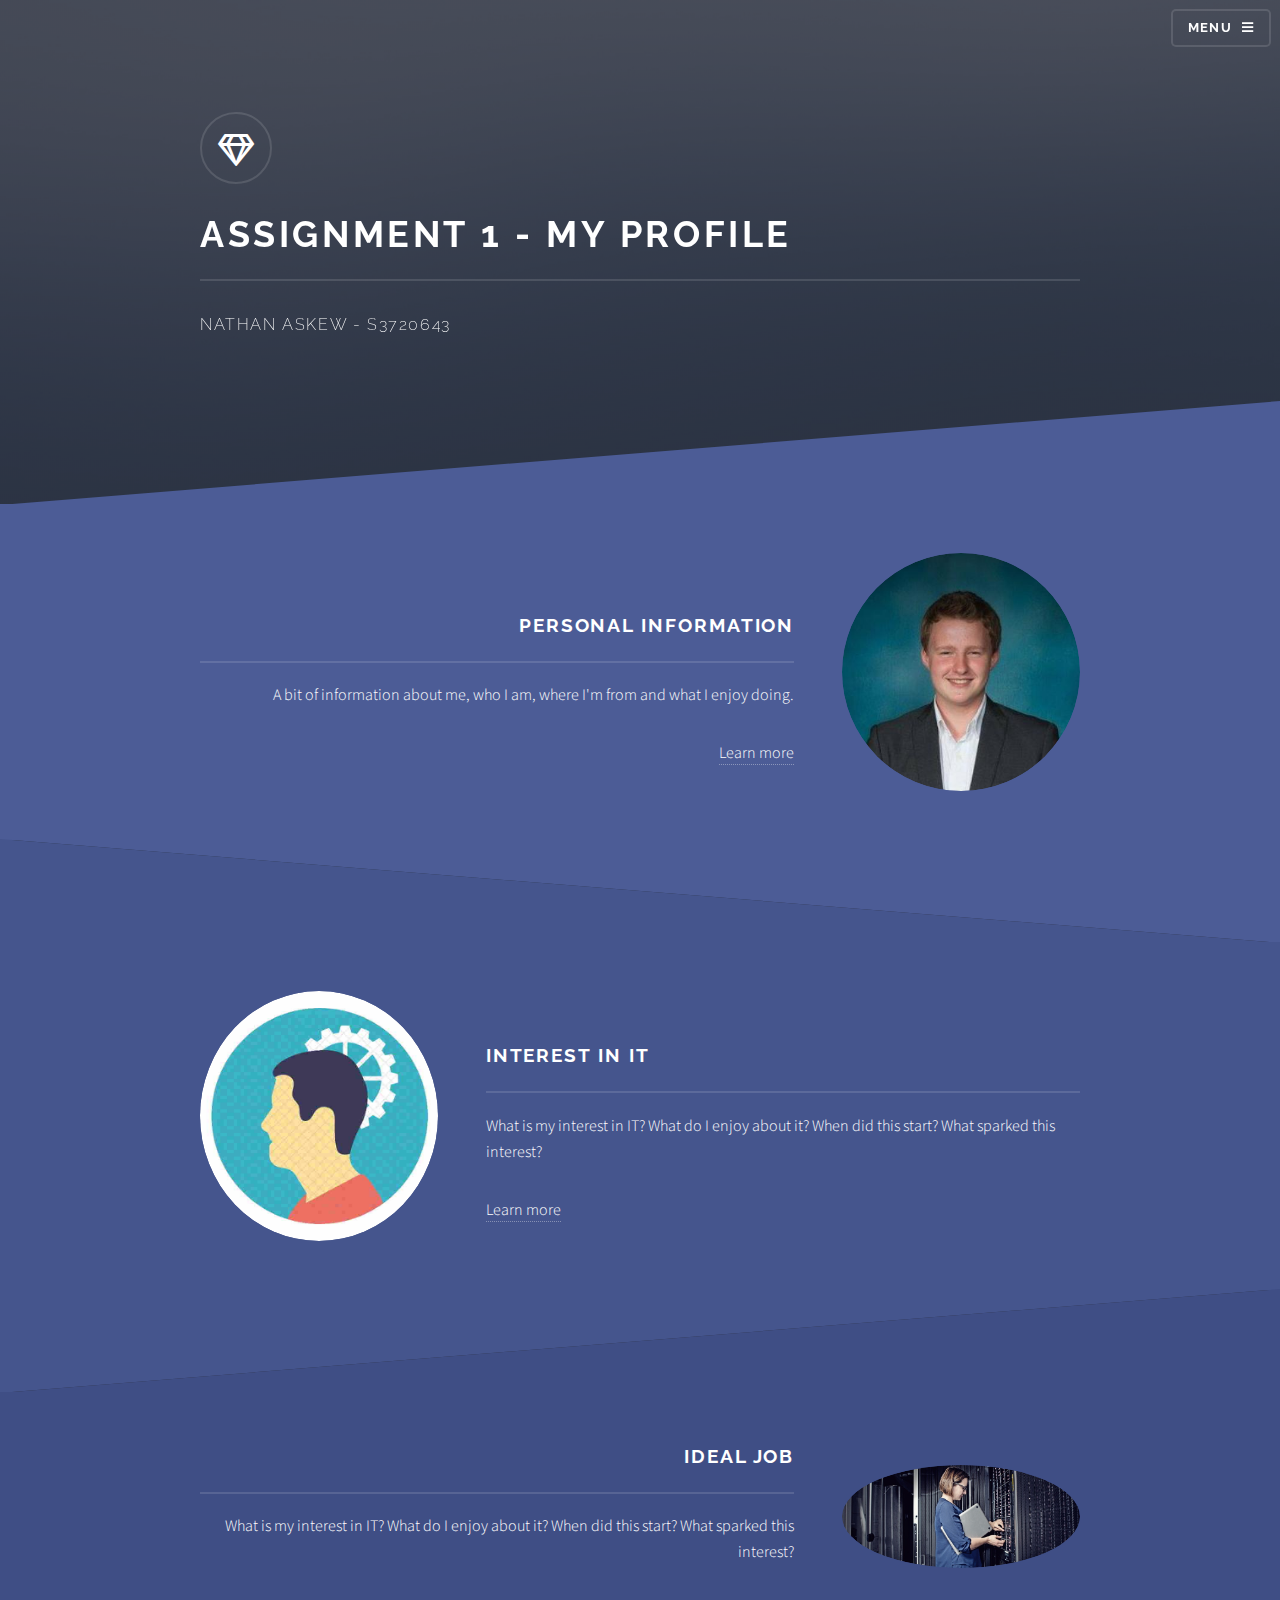
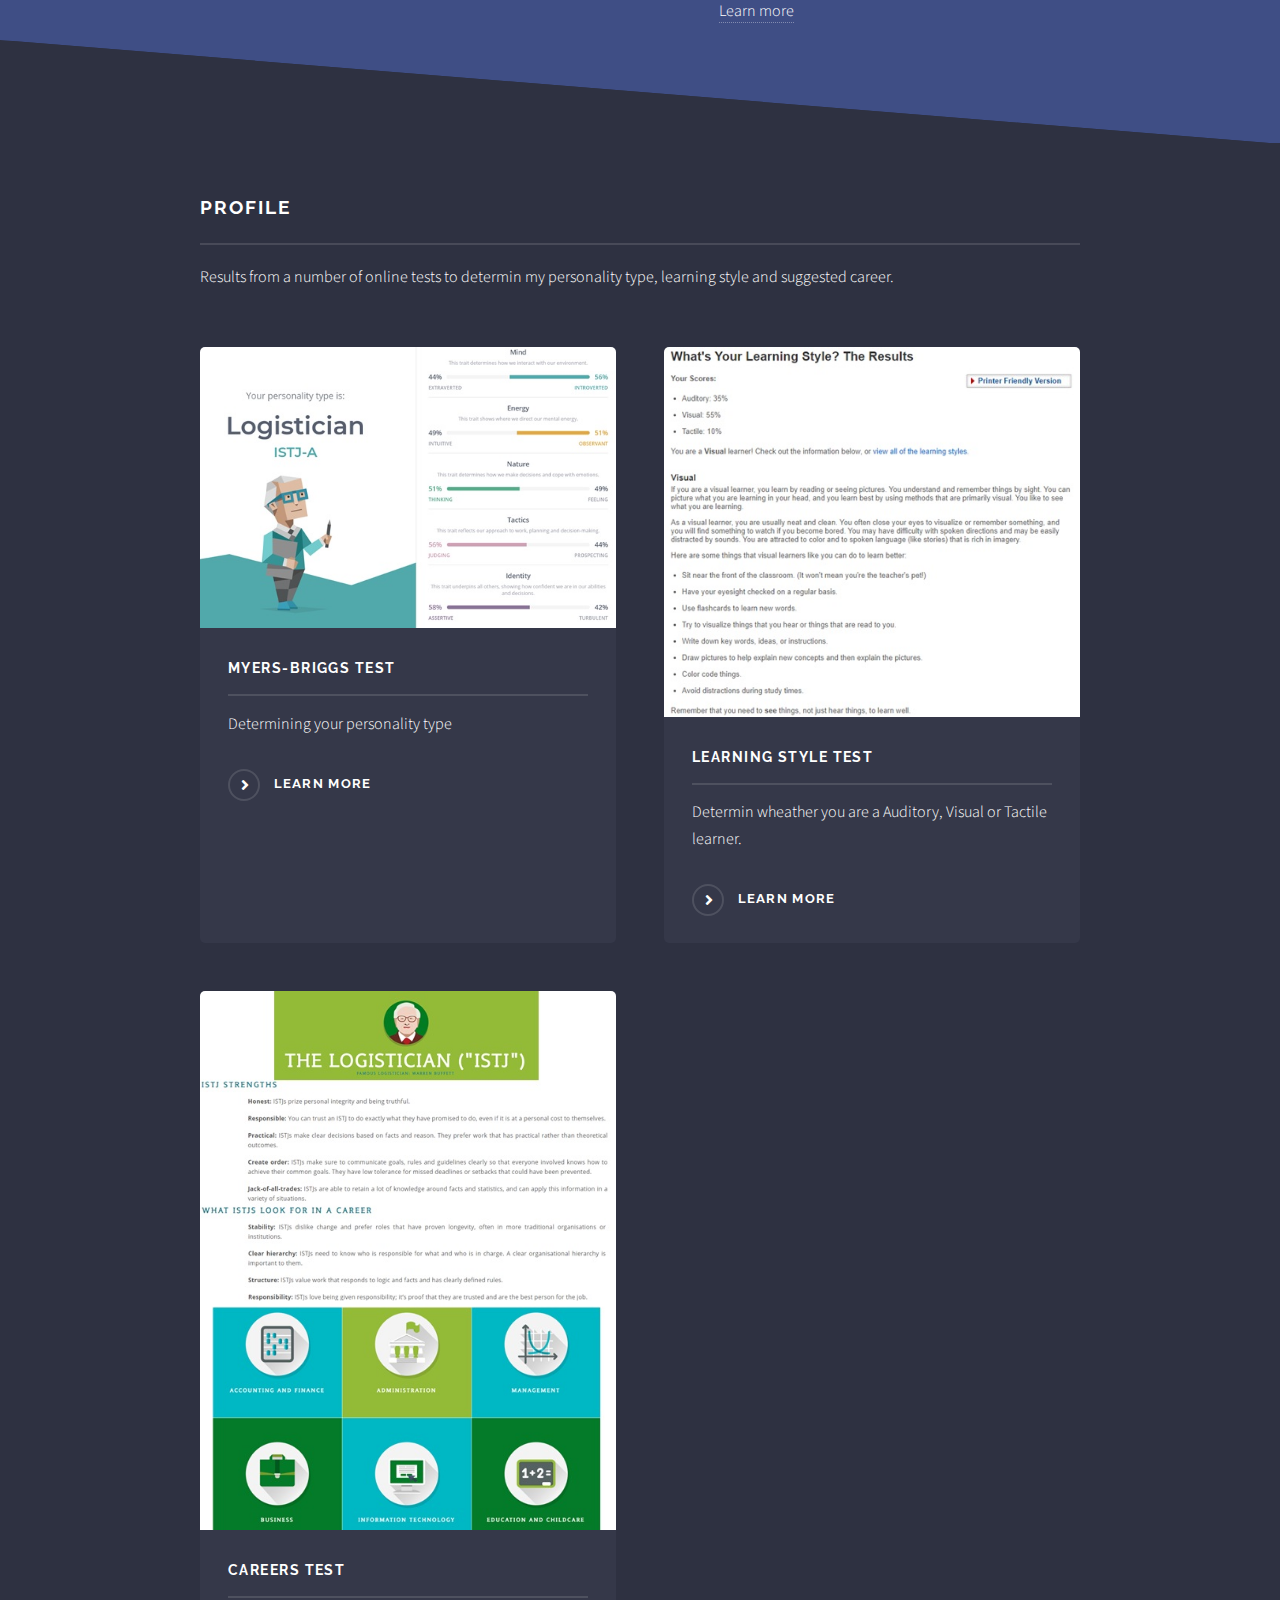
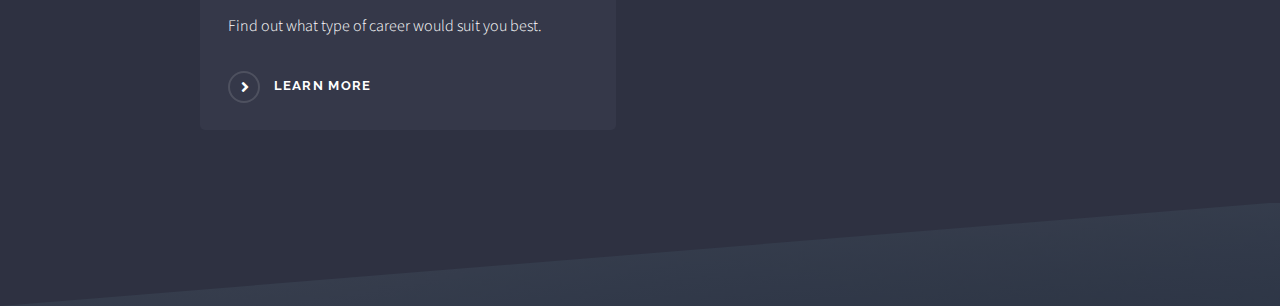
==== commit ef1e27ec: "Update index.html" ====
--- a/index.html
+++ b/index.html
@@ -14,7 +14,7 @@
 
 				<!-- Header -->
 					<header id="header" class="alt">
-						<h1><a href="index.html">Solid State</a></h1>
+						<h1><a href="index.html">My Profile</a></h1>
 						<nav>
 							<a href="#menu">Menu</a>
 						</nav>
@@ -39,8 +39,8 @@
 					<section id="banner">
 						<div class="inner">
 							<div class="logo"><span class="icon fa-gem"></span></div>
-							<h2>Assignment 1</h2>
-							<p>My Profile - Nathan Askew - s3720643</a></p>
+							<h2>Assignment 1 - My Profile</h2>
+							<p>Nathan Askew - s3720643</a></p>
 						</div>
 					</section>
 
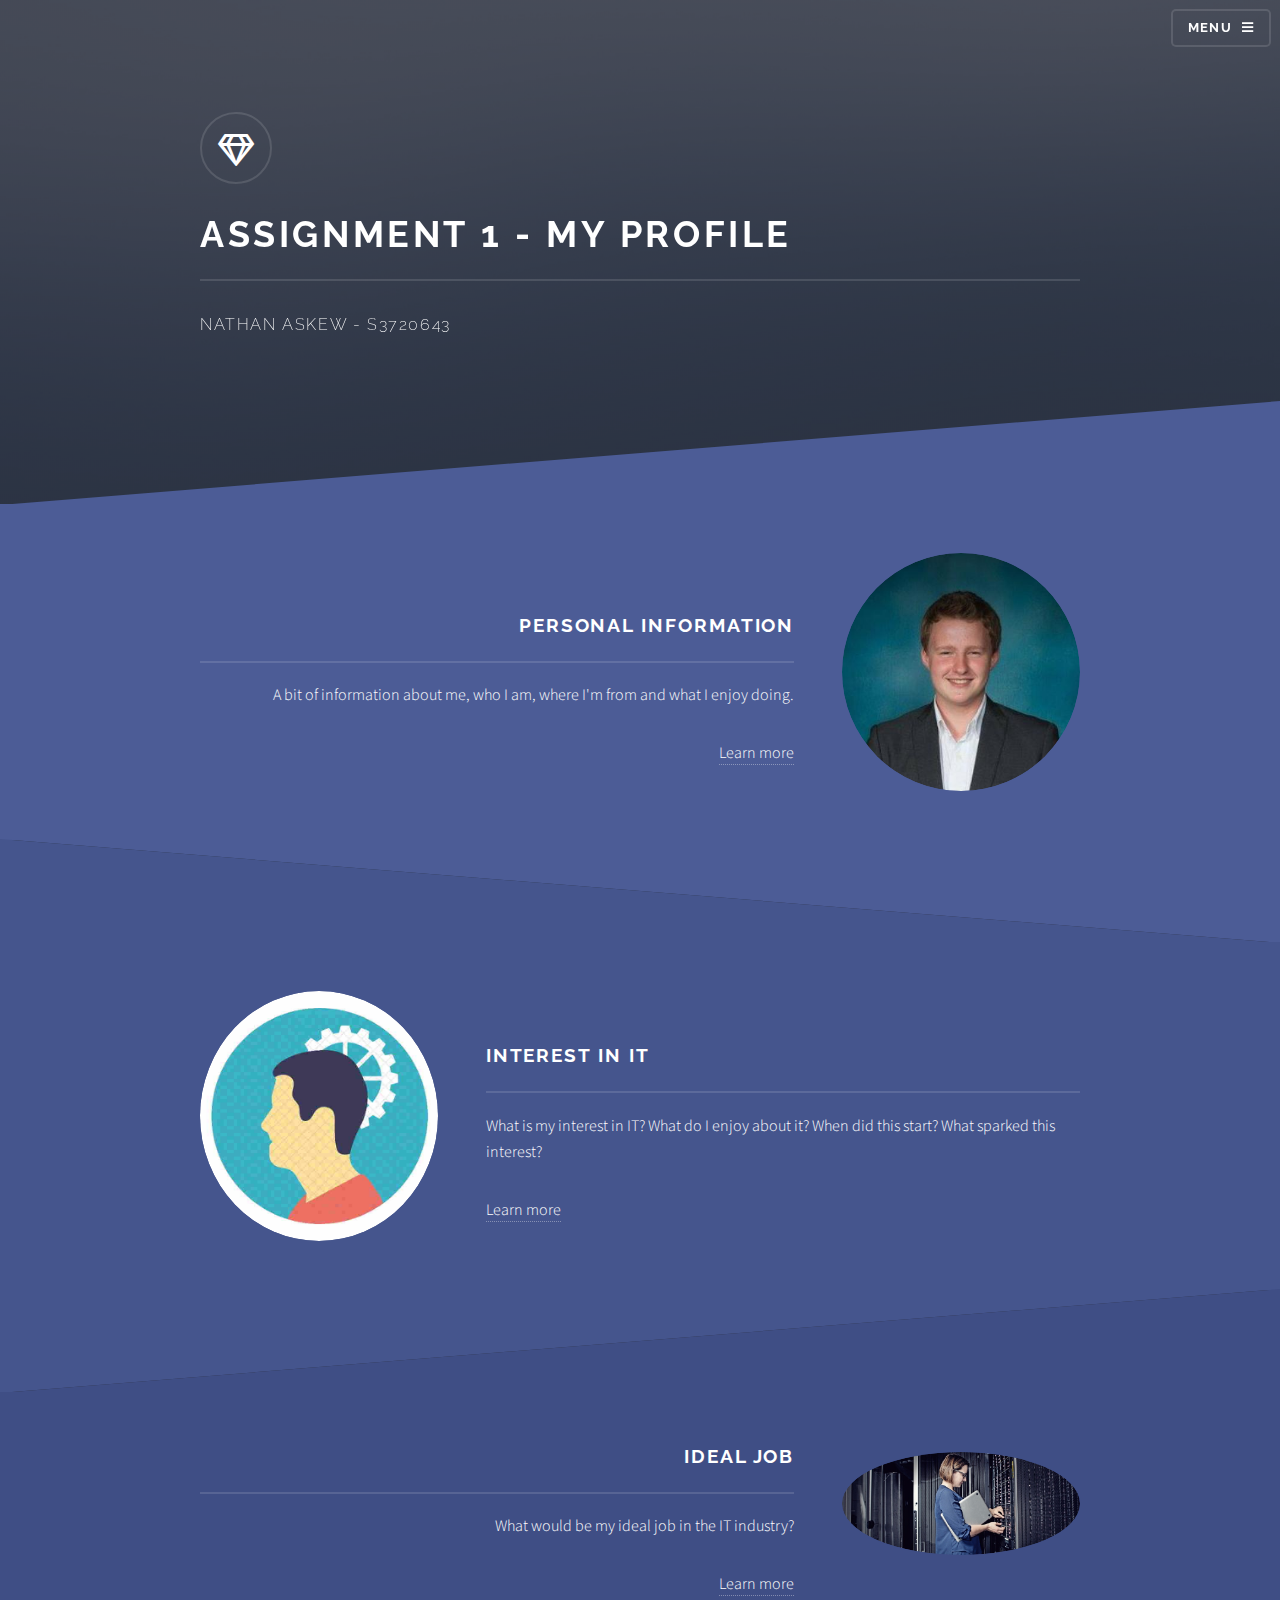
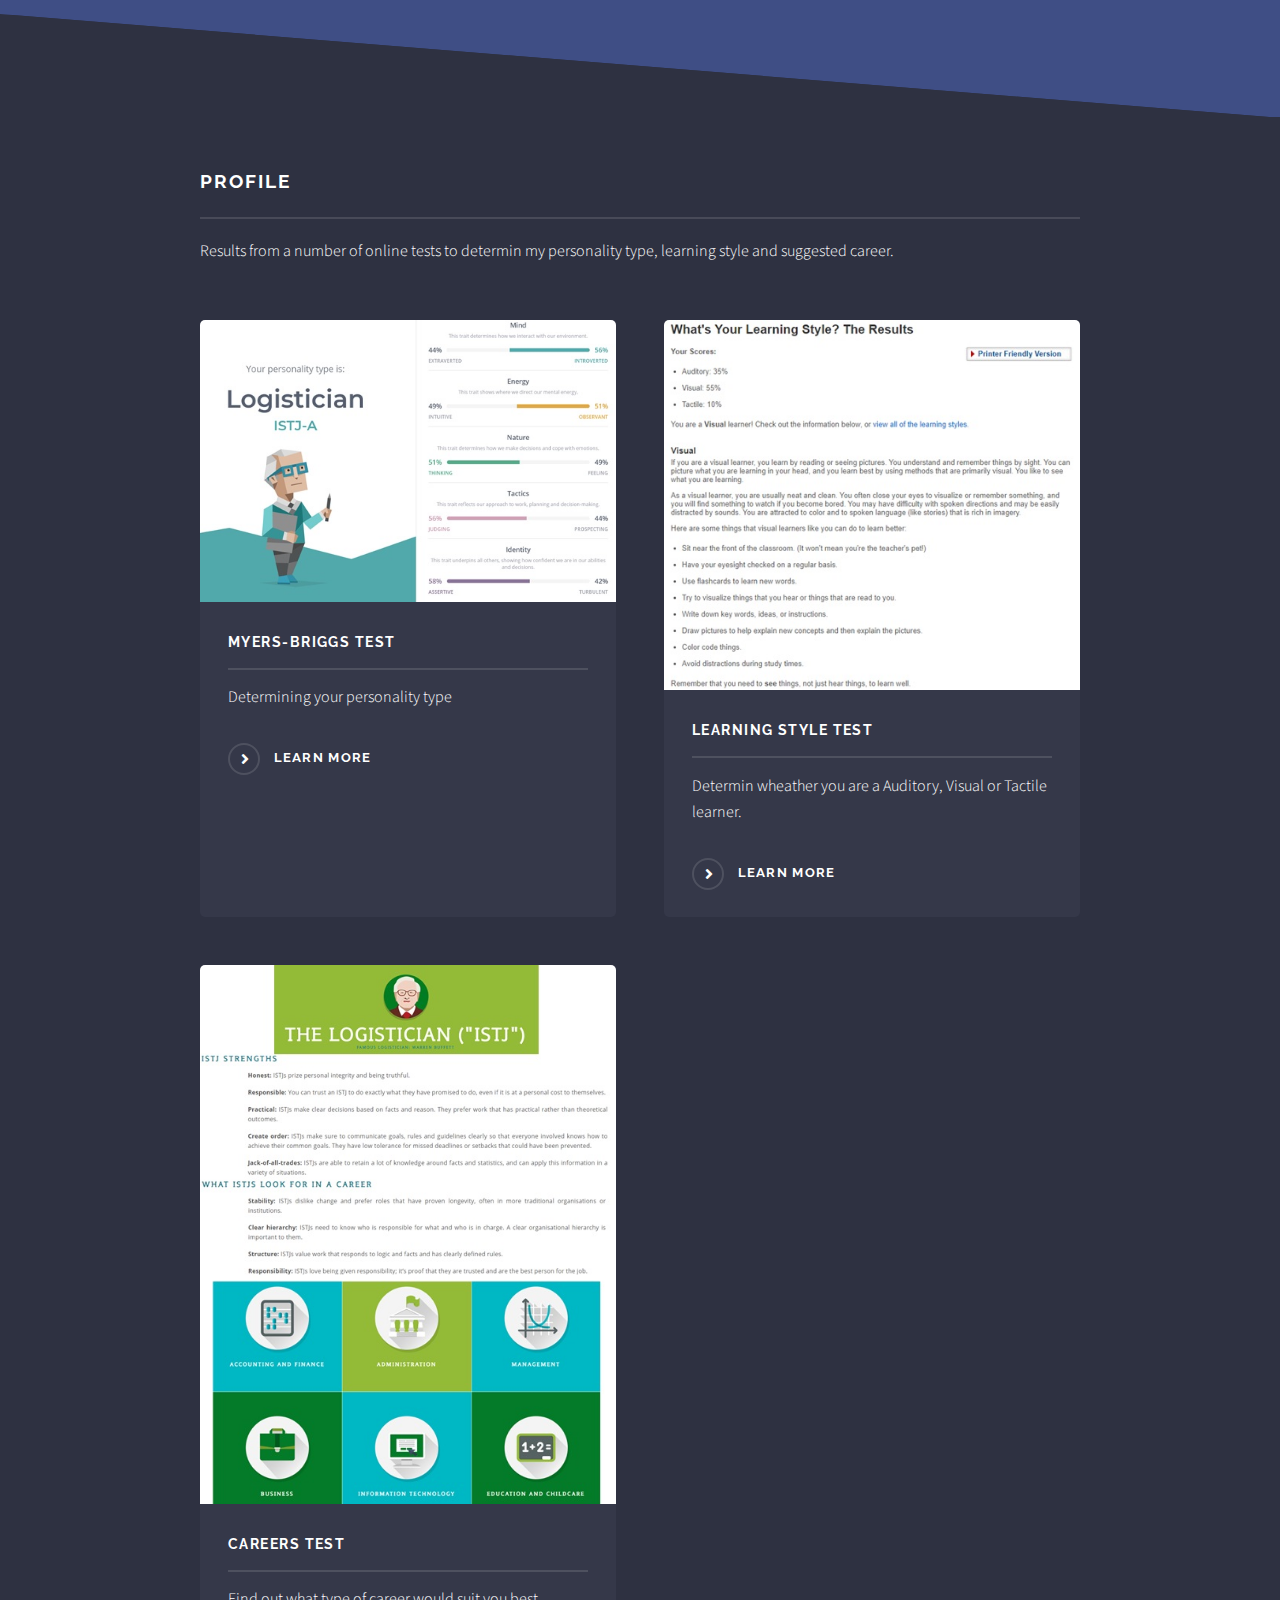
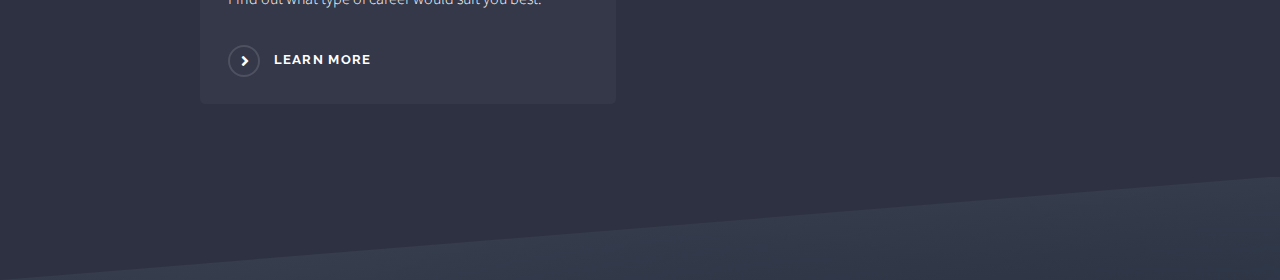
==== commit 7d6111da: "Update index.html" ====
--- a/index.html
+++ b/index.html
@@ -77,7 +77,7 @@
 									<a href="#" class="image"><img src="https://nathan-askew.github.io/COSC1078/images/pic03.jpg" alt="" /></a>
 									<div class="content">
 										<h2 class="major">Ideal Job</h2>
-										<p>What is my interest in IT? What do I enjoy about it? When did this start? What sparked this interest?</p>
+										<p>What would be my ideal job in the IT industry?</p>
 										<a href="ideal-job.html">Learn more</a>
 									</div>
 								</div>
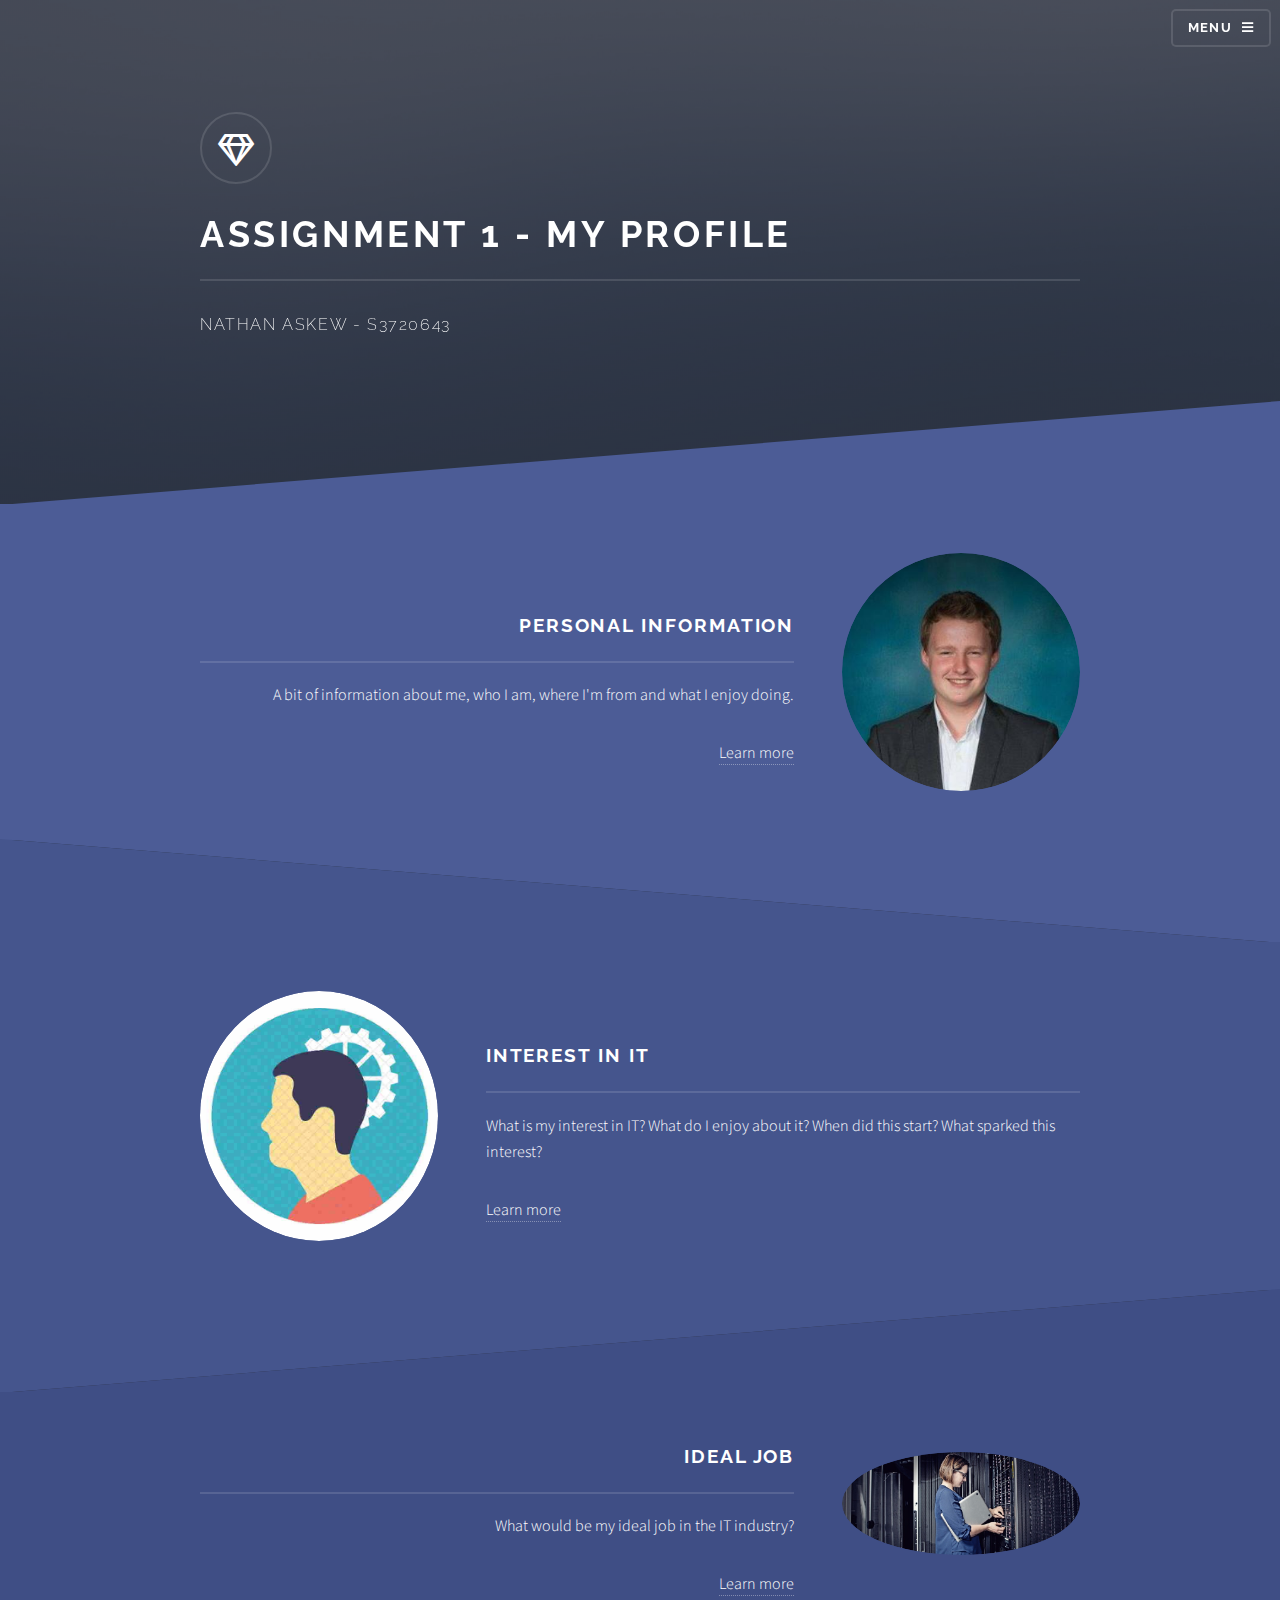
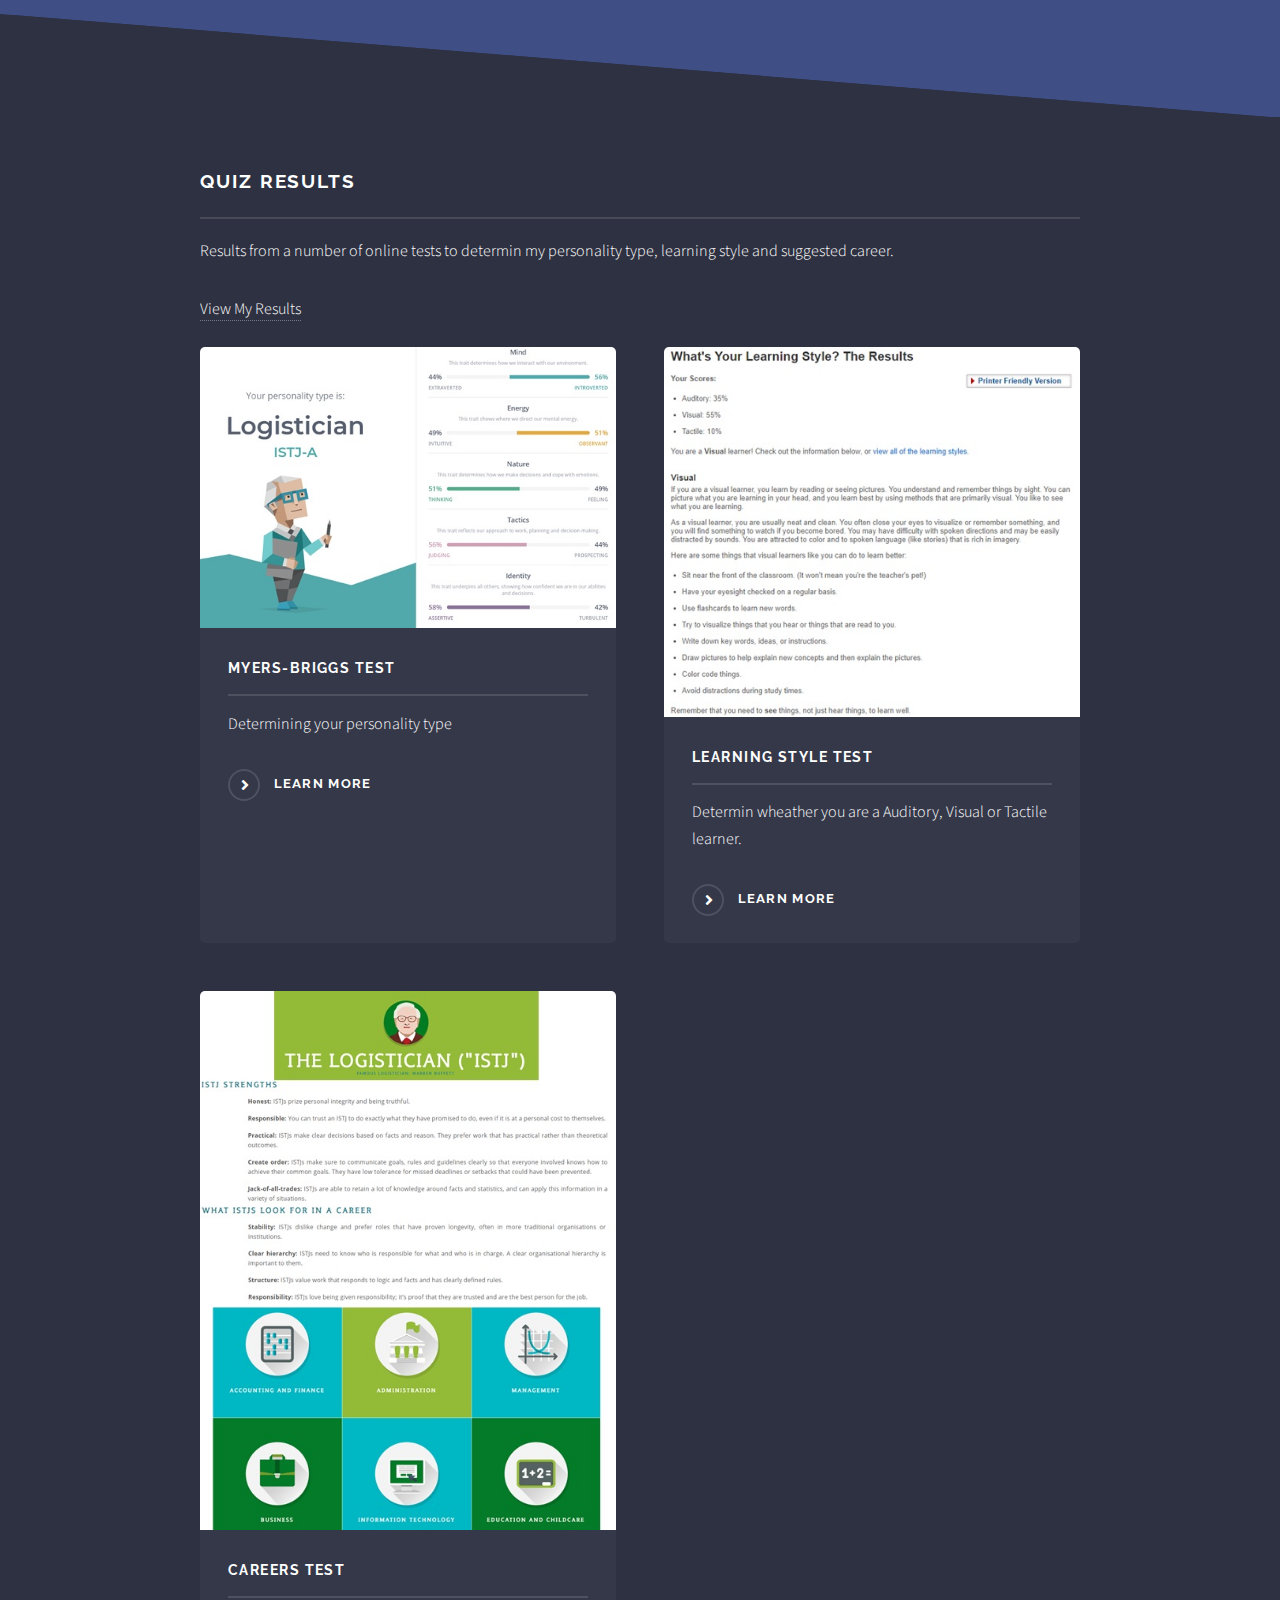
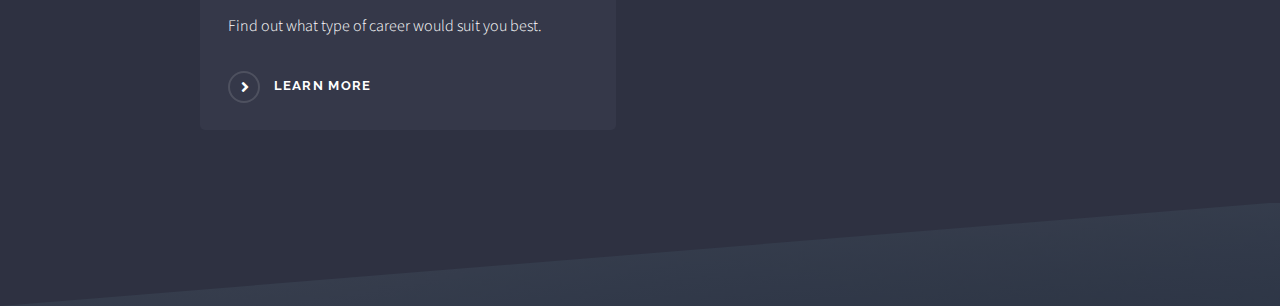
==== commit e5f7031f: "Update index.html" ====
--- a/index.html
+++ b/index.html
@@ -86,8 +86,9 @@
 						<!-- Four -->
 							<section id="four" class="wrapper alt style1">
 								<div class="inner">
-									<h2 class="major">Profile</h2>
+									<h2 class="major">Quiz results</h2>
 									<p>Results from a number of online tests to determin my personality type, learning style and suggested career.</p>
+									<a href="quiz-results.html">View My Results</a>
 									<section class="features">
 										<article>
 											<a href="#" class="image"><img src="https://nathan-askew.github.io/COSC1078/images/pic04.jpg" alt="" /></a>
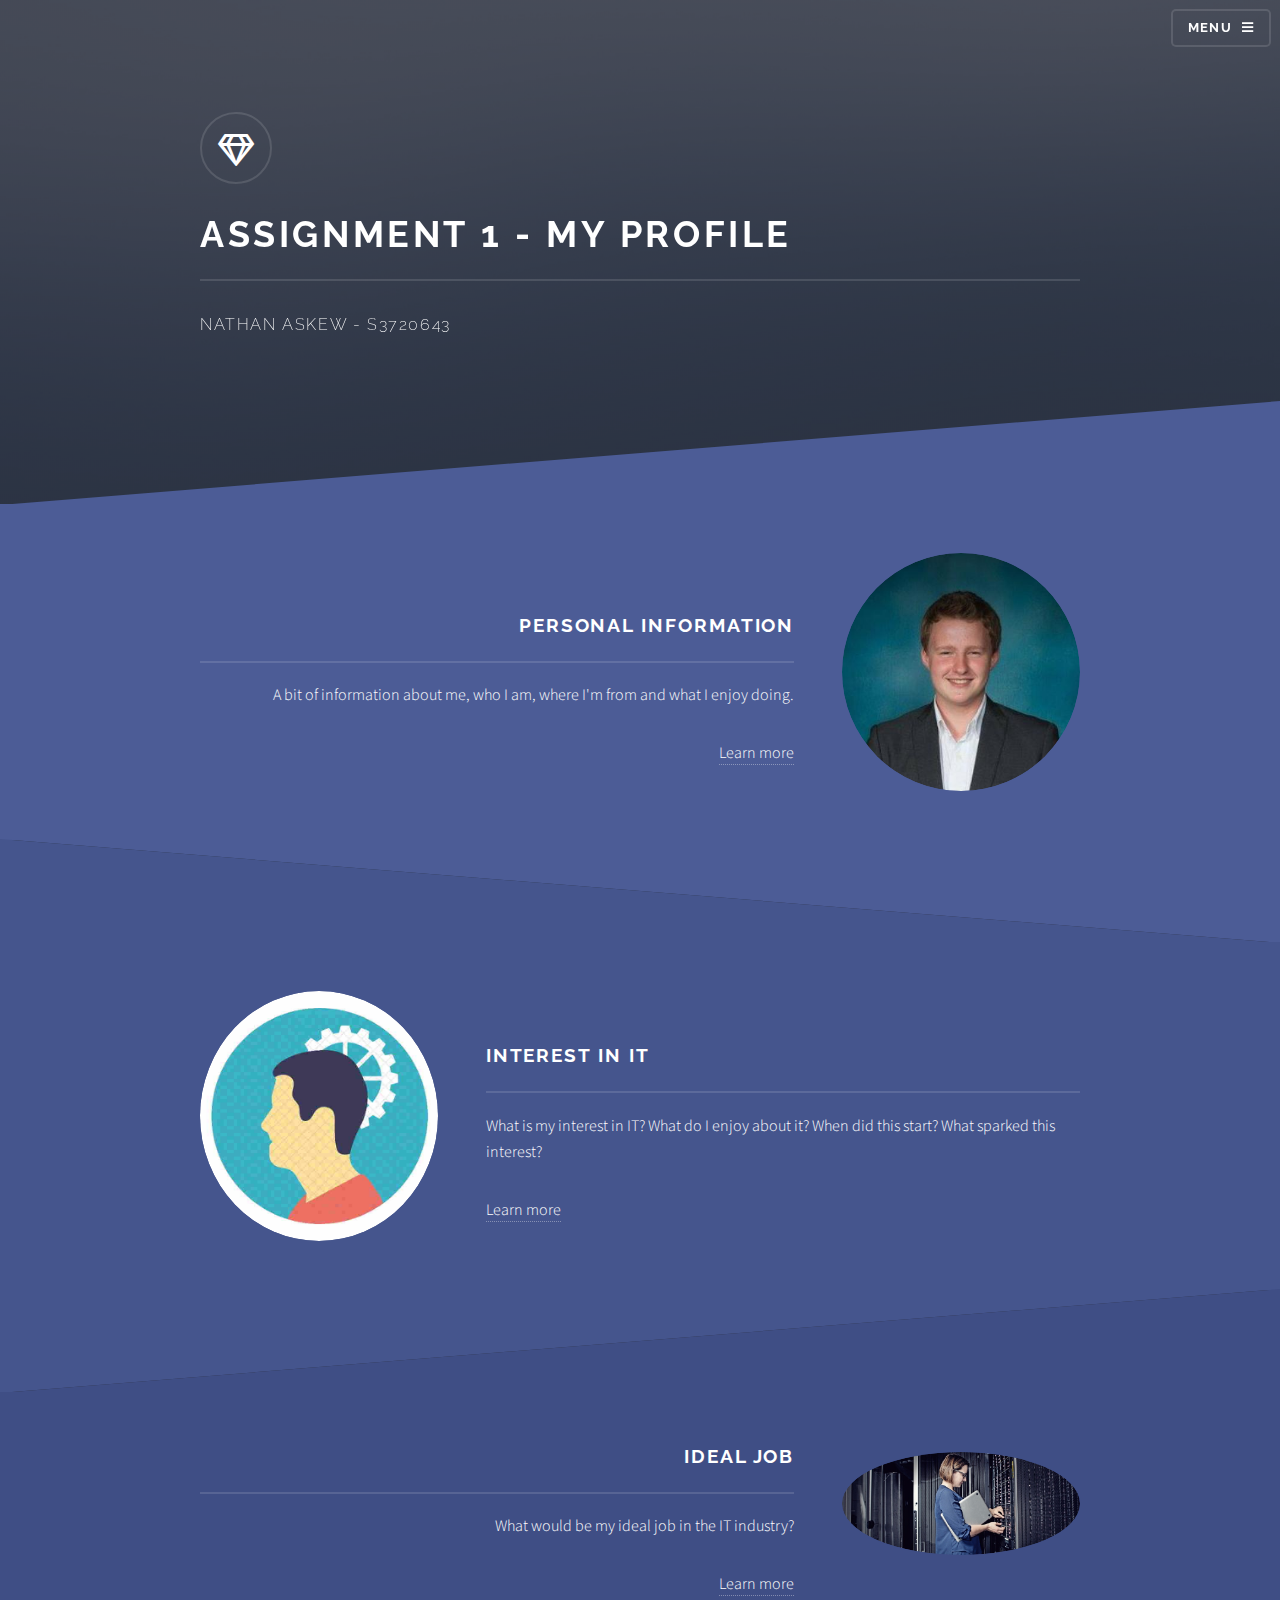
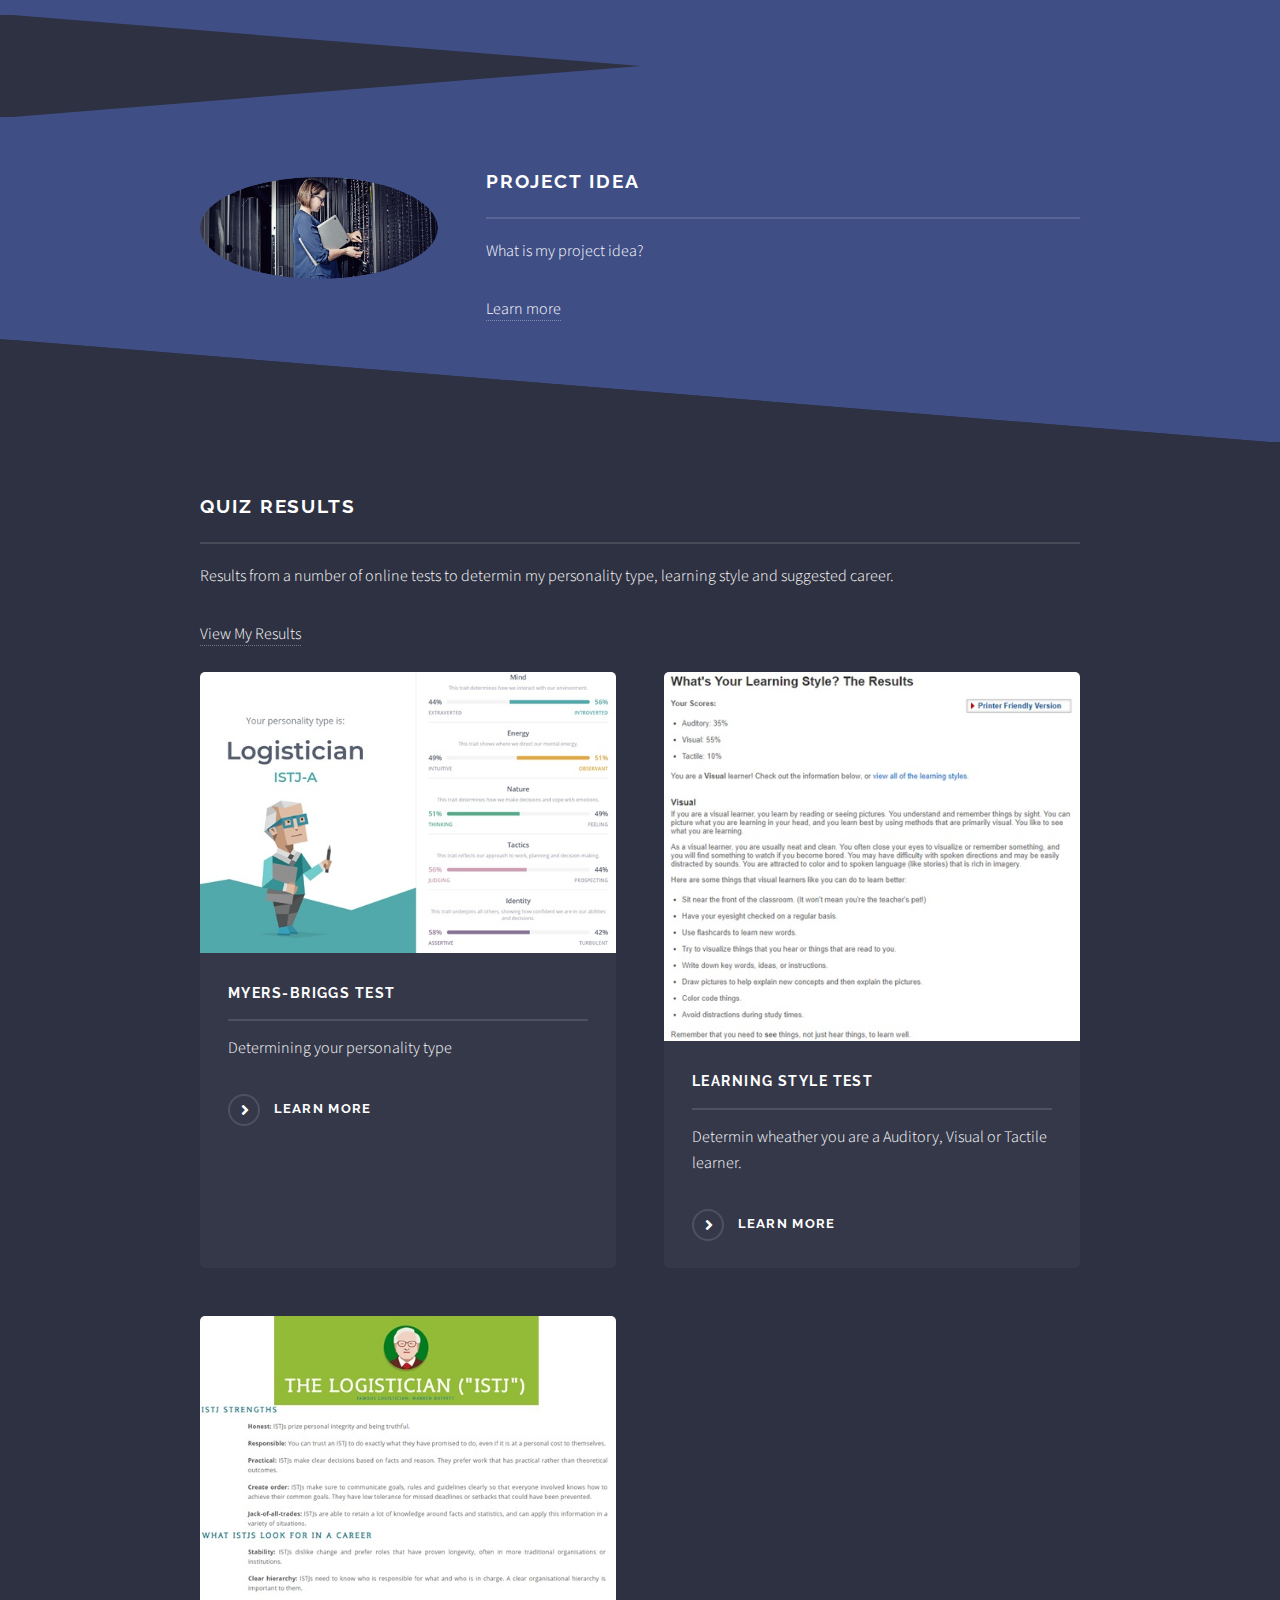
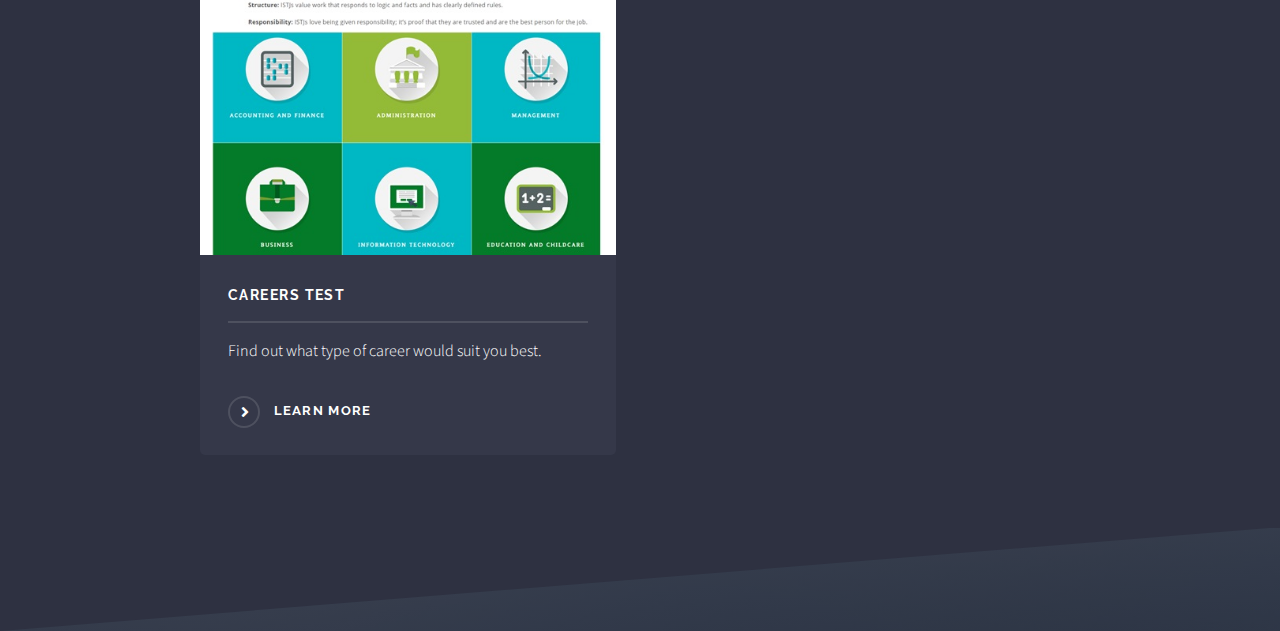
==== commit 71c0f434: "Update index.html" ====
--- a/index.html
+++ b/index.html
@@ -30,6 +30,7 @@
 								<li><a href="it-interest.html">Interests in IT</a></li>
 								<li><a href="ideal-job.html">Ideal Job</a></li>
 								<li><a href="quiz-results.html">Quiz Results</a></li>
+								<li><a href="project-idea.html">Project Idea</a></li>
 							</ul>
 							<a href="#" class="close">Close</a>
 						</div>
@@ -82,6 +83,17 @@
 									</div>
 								</div>
 							</section>
+						
+						<section id="three" class="wrapper spotlight style3">
+								<div class="inner">
+									<a href="#" class="image"><img src="https://nathan-askew.github.io/COSC1078/images/pic03.jpg" alt="" /></a>
+									<div class="content">
+										<h2 class="major">Project Idea</h2>
+										<p>What is my project idea?</p>
+										<a href="project-idea.html">Learn more</a>
+									</div>
+								</div>
+							</section>
 
 						<!-- Four -->
 							<section id="four" class="wrapper alt style1">
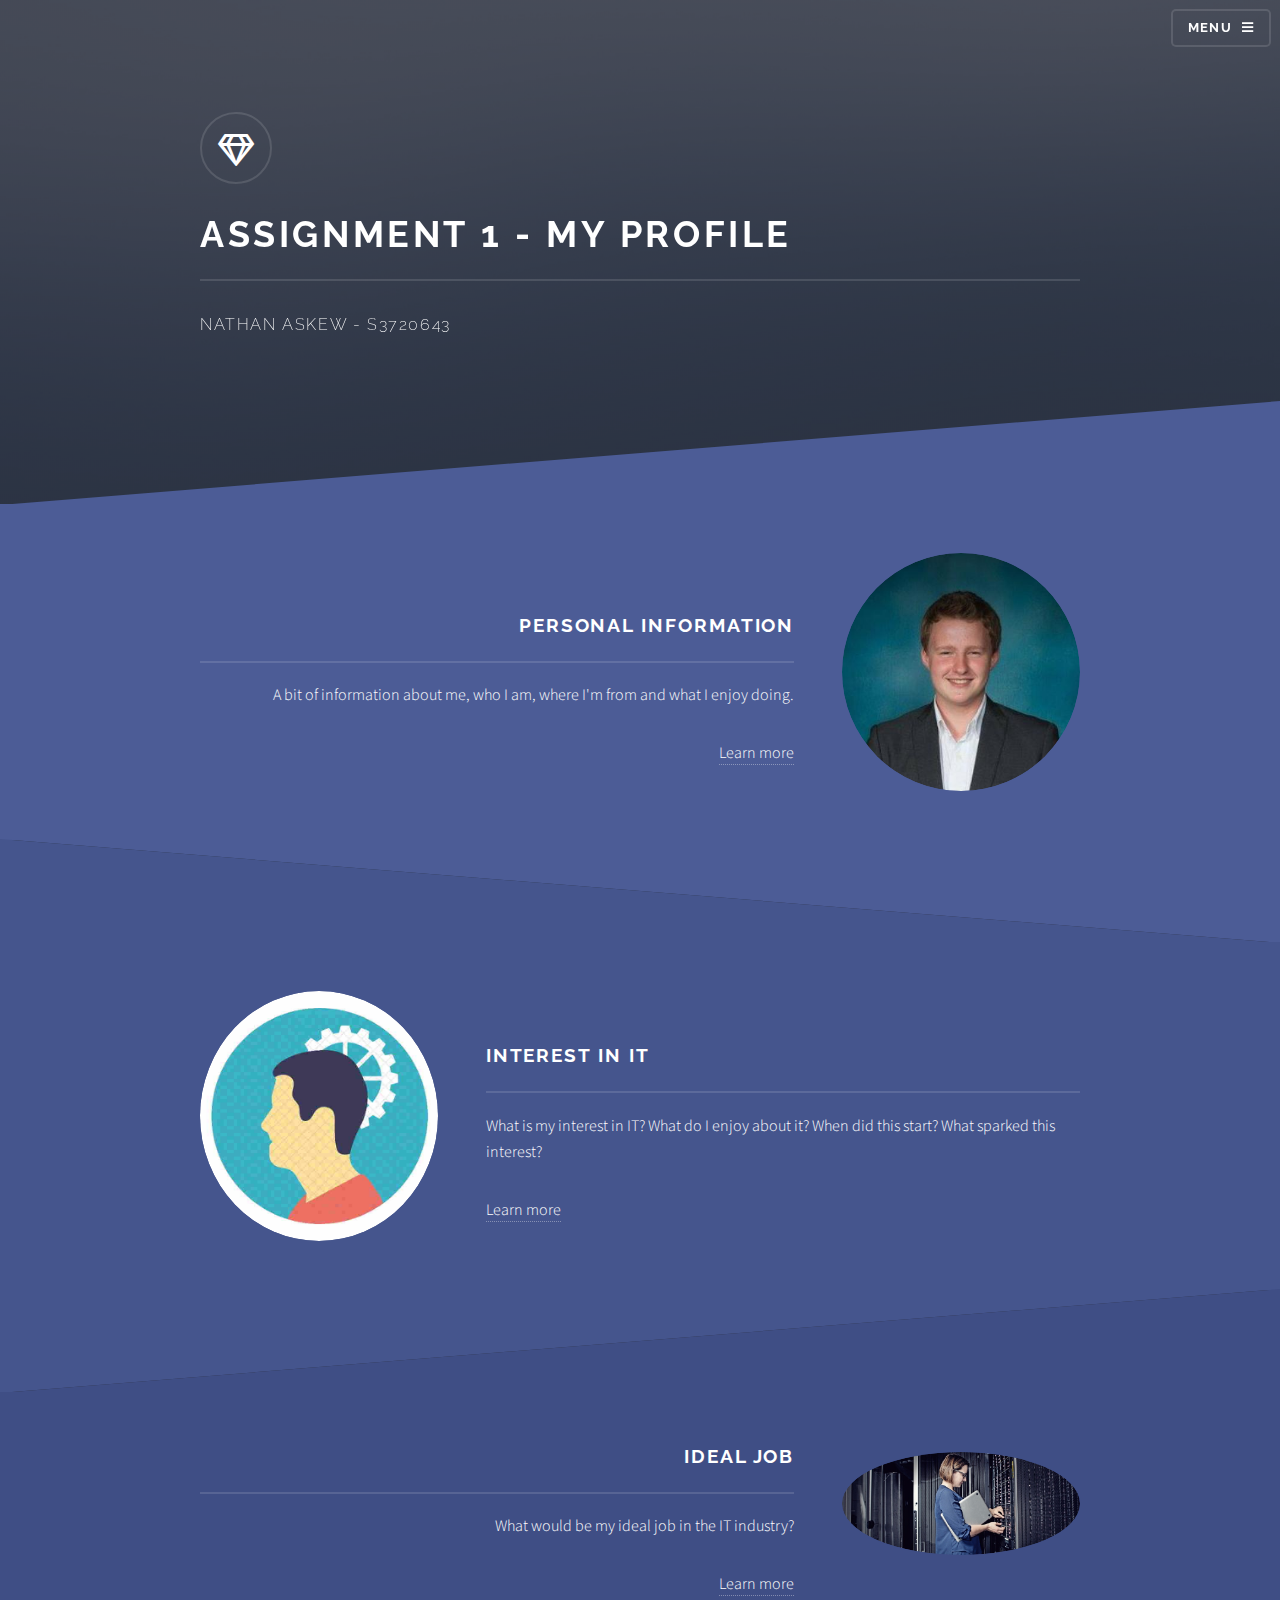
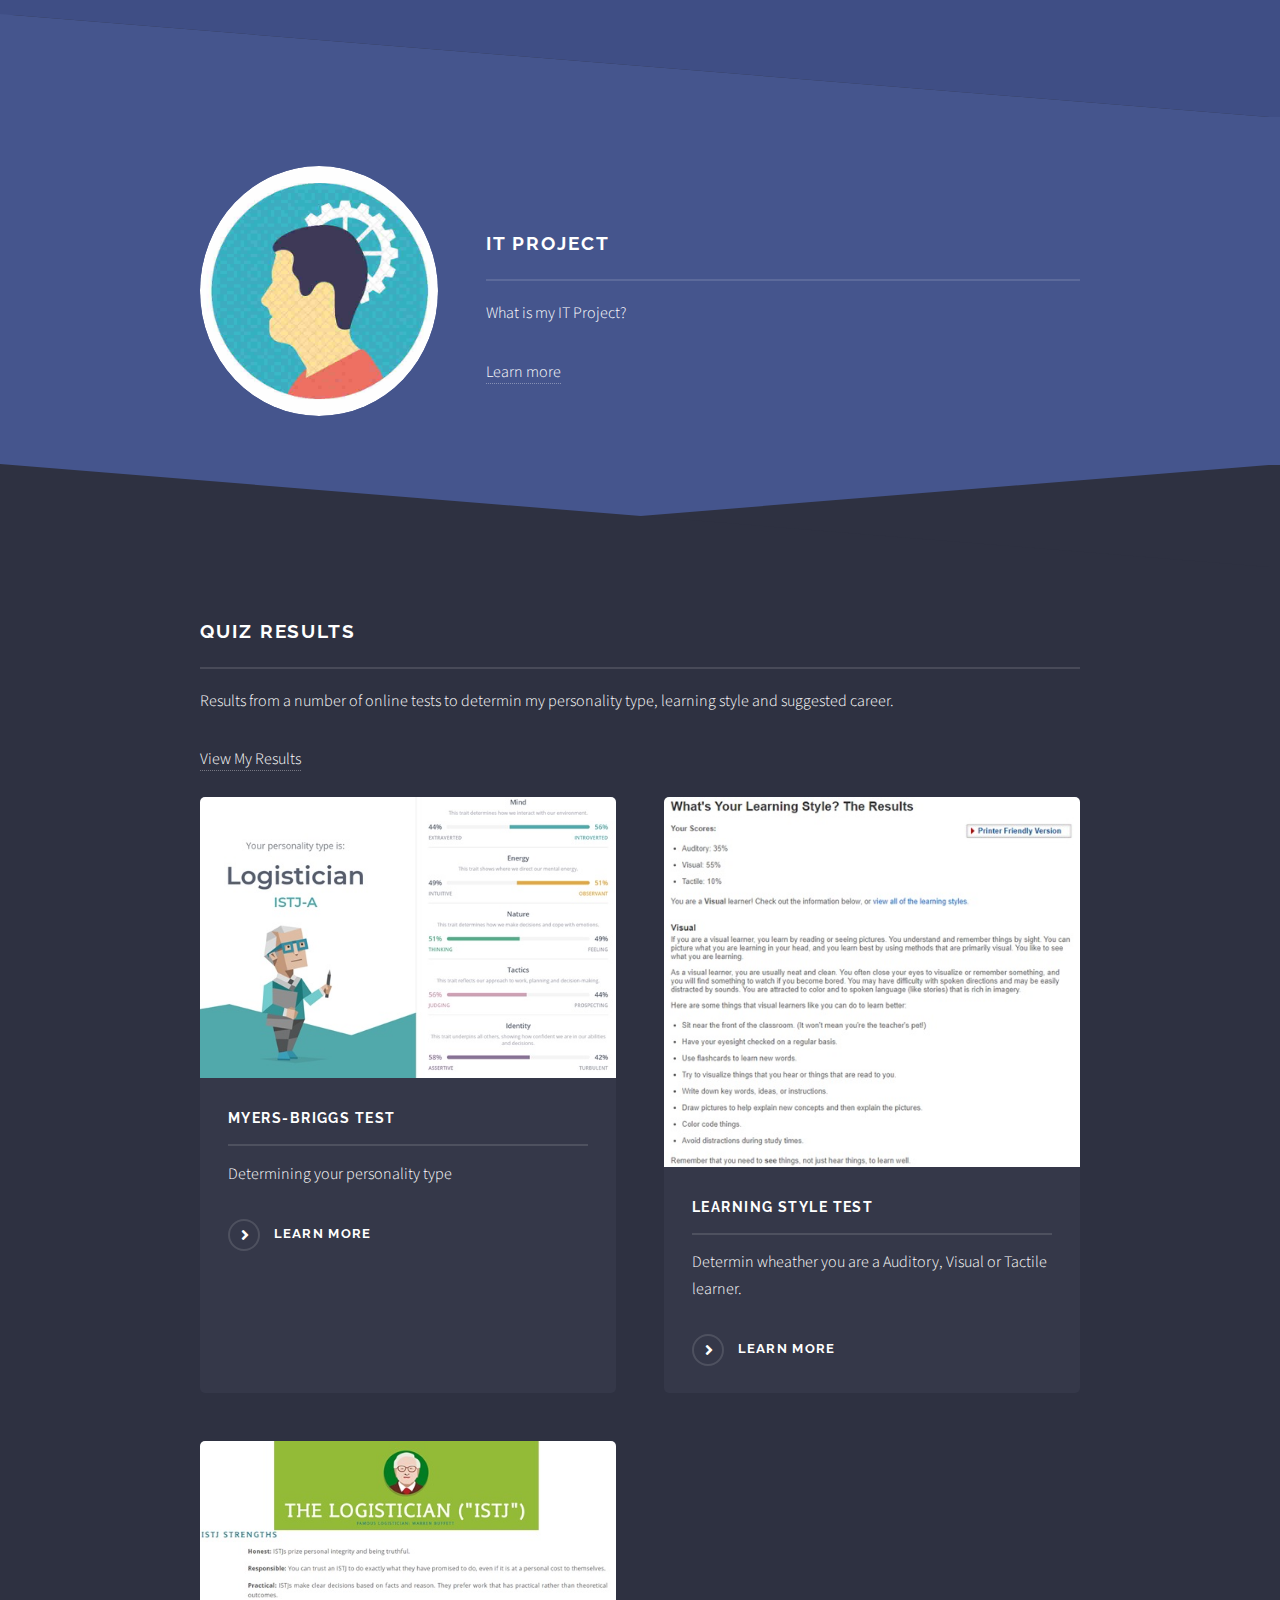
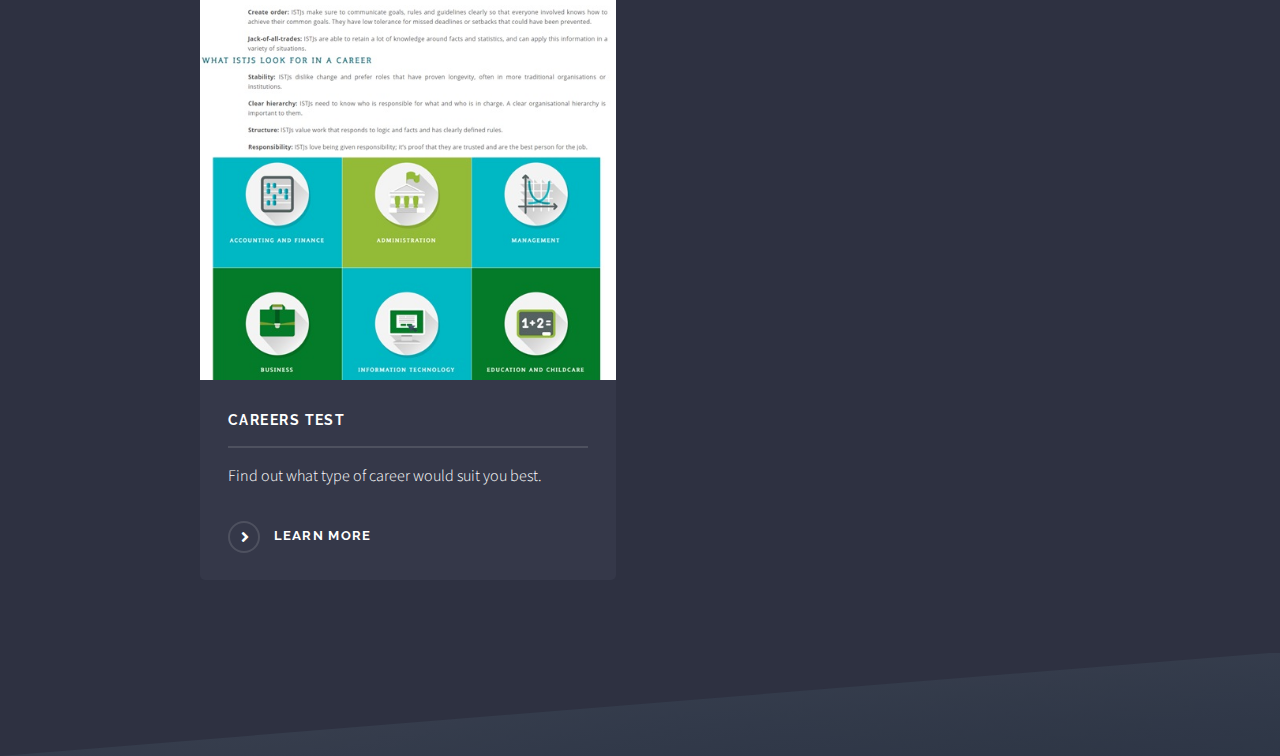
==== commit c672b5b8: "Update index.html" ====
--- a/index.html
+++ b/index.html
@@ -84,13 +84,14 @@
 								</div>
 							</section>
 						
-						<section id="three" class="wrapper spotlight style3">
+						<!-- Two -->
+							<section id="two" class="wrapper alt spotlight style2">
 								<div class="inner">
-									<a href="#" class="image"><img src="https://nathan-askew.github.io/COSC1078/images/pic03.jpg" alt="" /></a>
+									<a href="#" class="image"><img src="https://nathan-askew.github.io/COSC1078/images/pic02.jpg" alt="" /></a>
 									<div class="content">
-										<h2 class="major">Project Idea</h2>
-										<p>What is my project idea?</p>
-										<a href="project-idea.html">Learn more</a>
+										<h2 class="major">IT Project</h2>
+										<p>What is my IT Project?</p>
+										<a href="it-interest.html">Learn more</a>
 									</div>
 								</div>
 							</section>
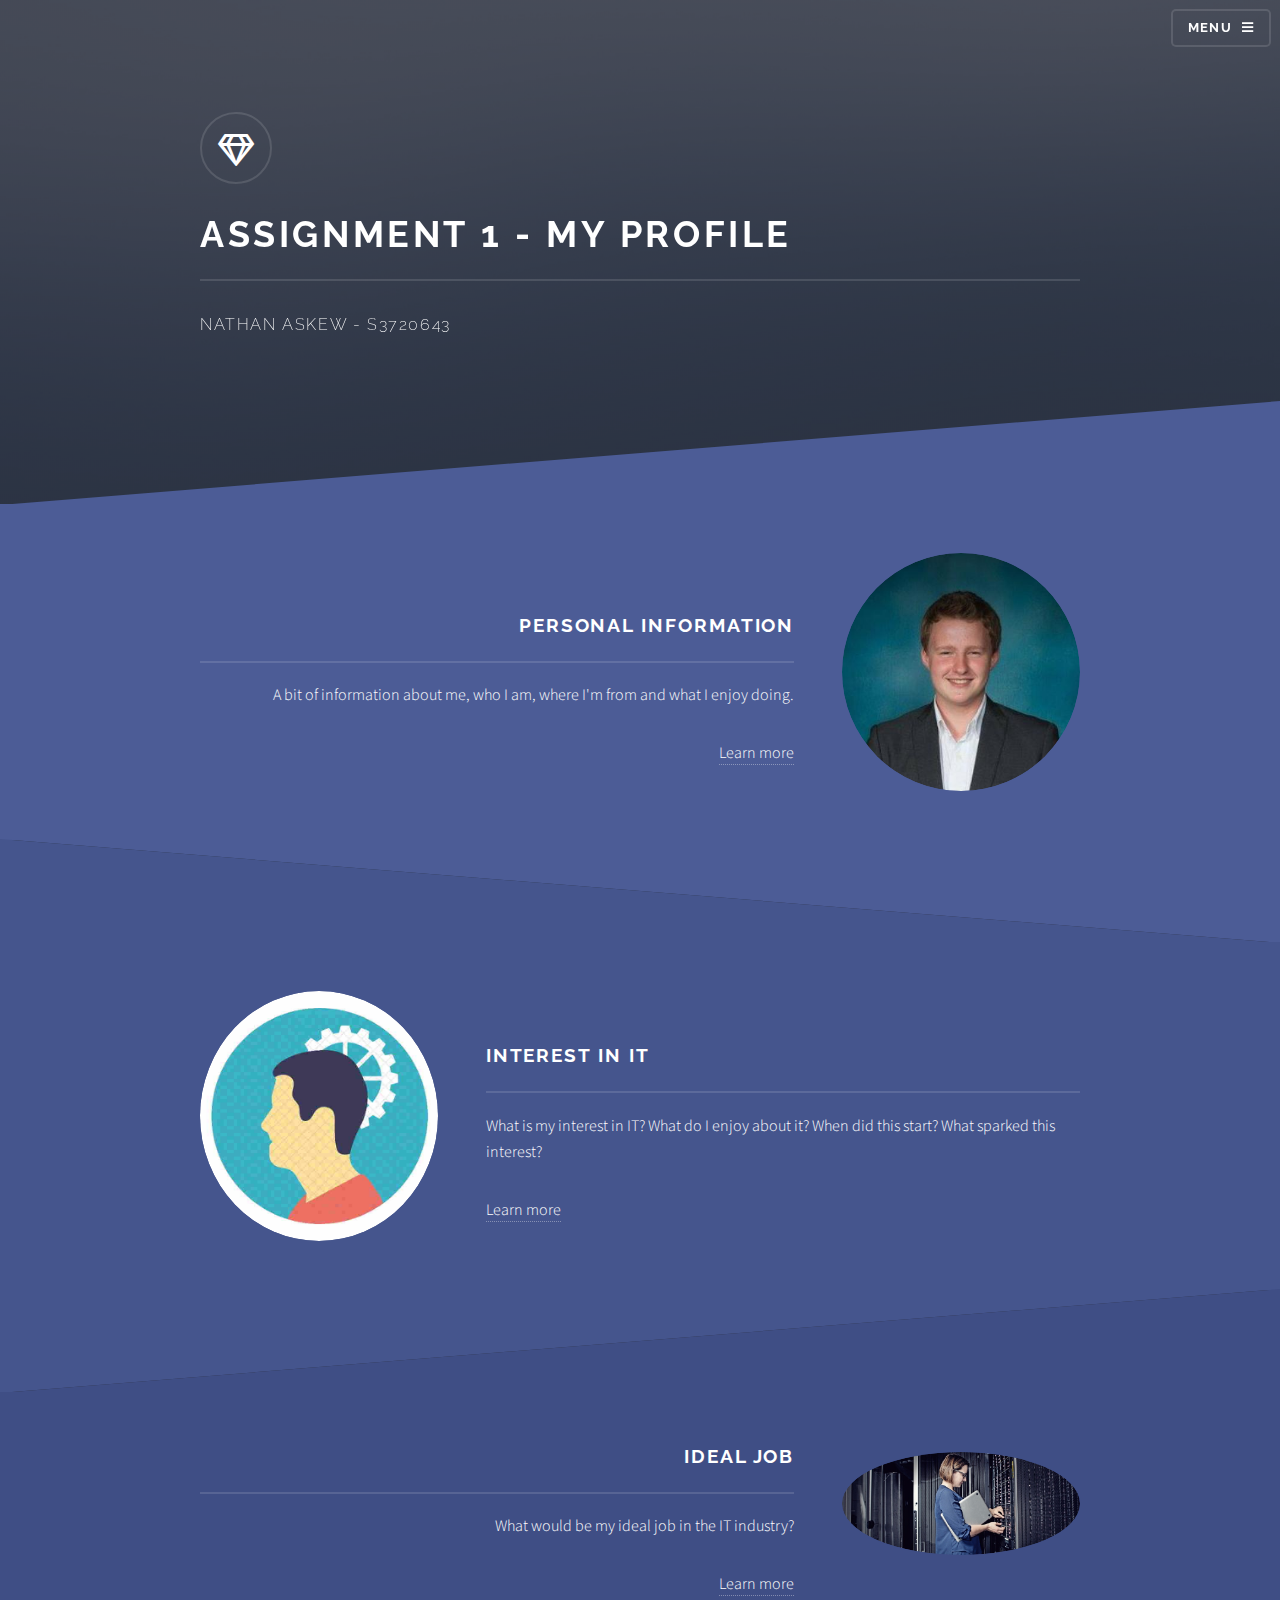
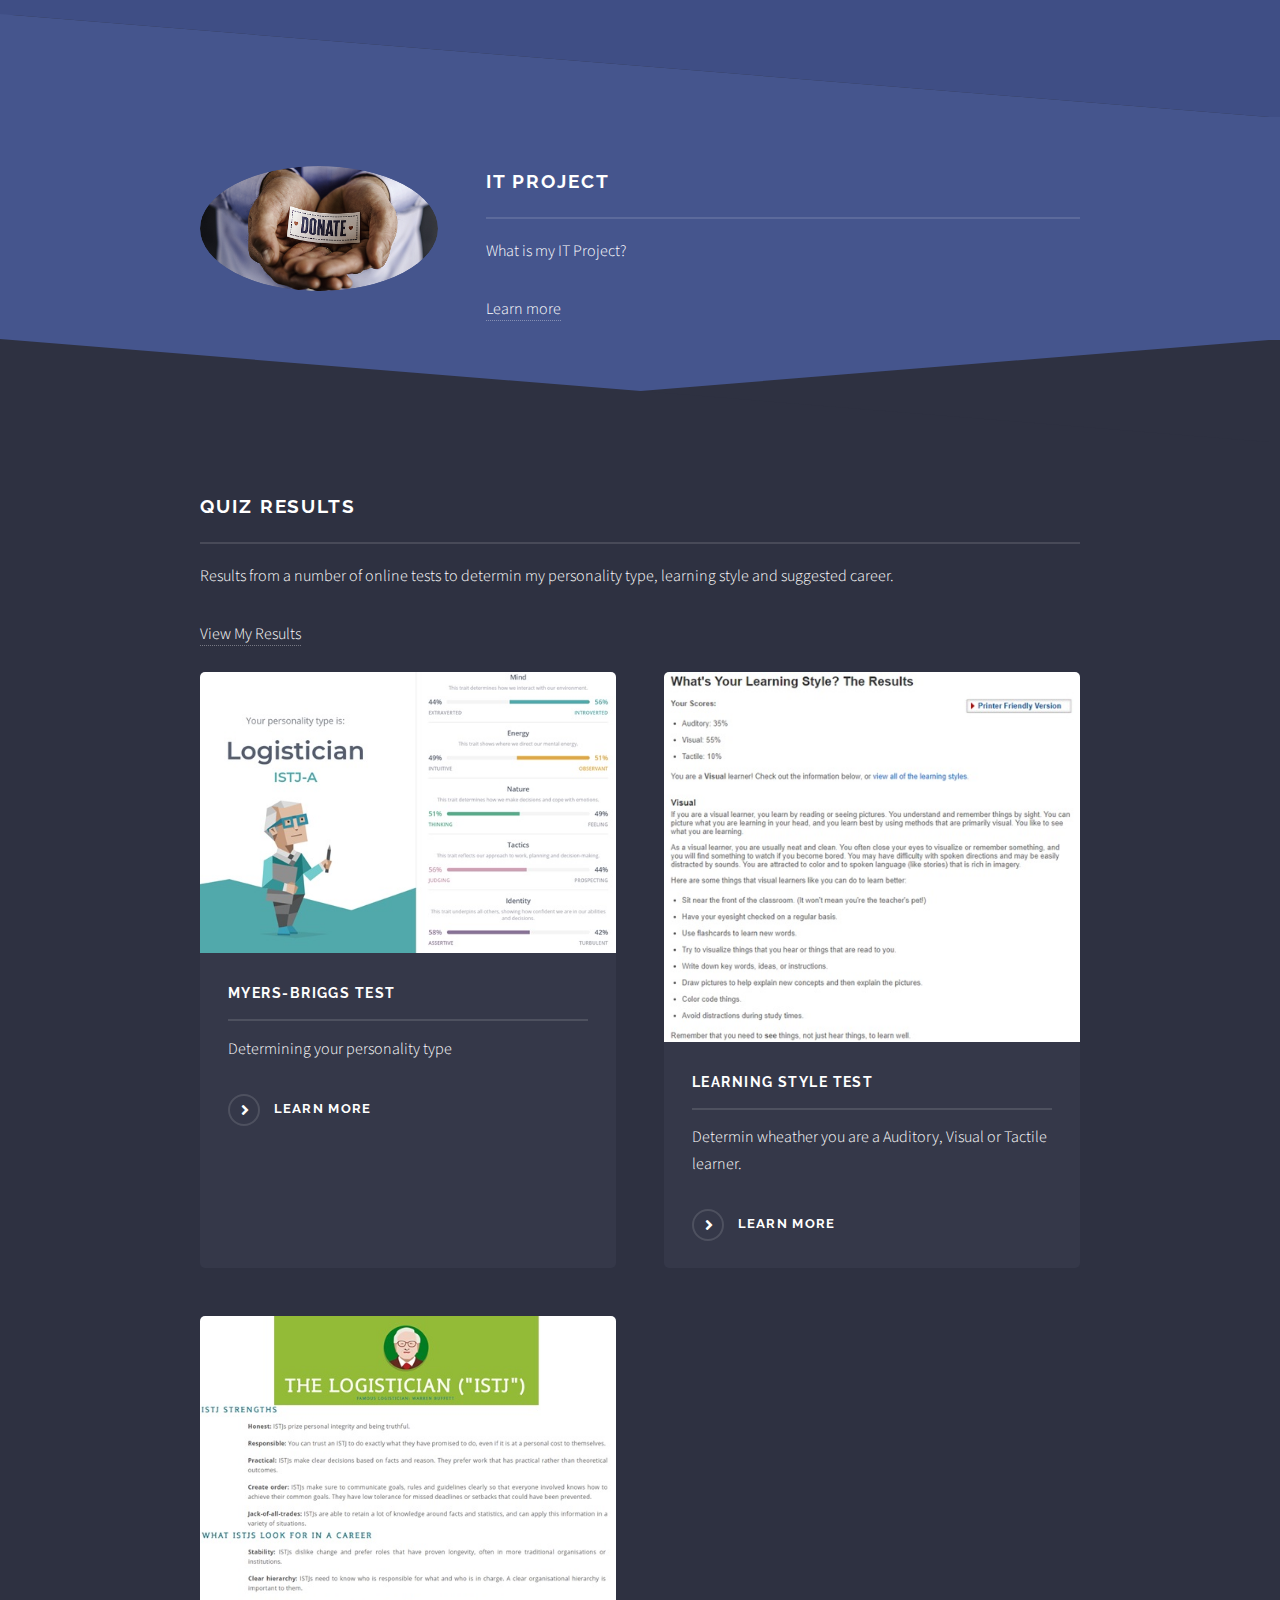
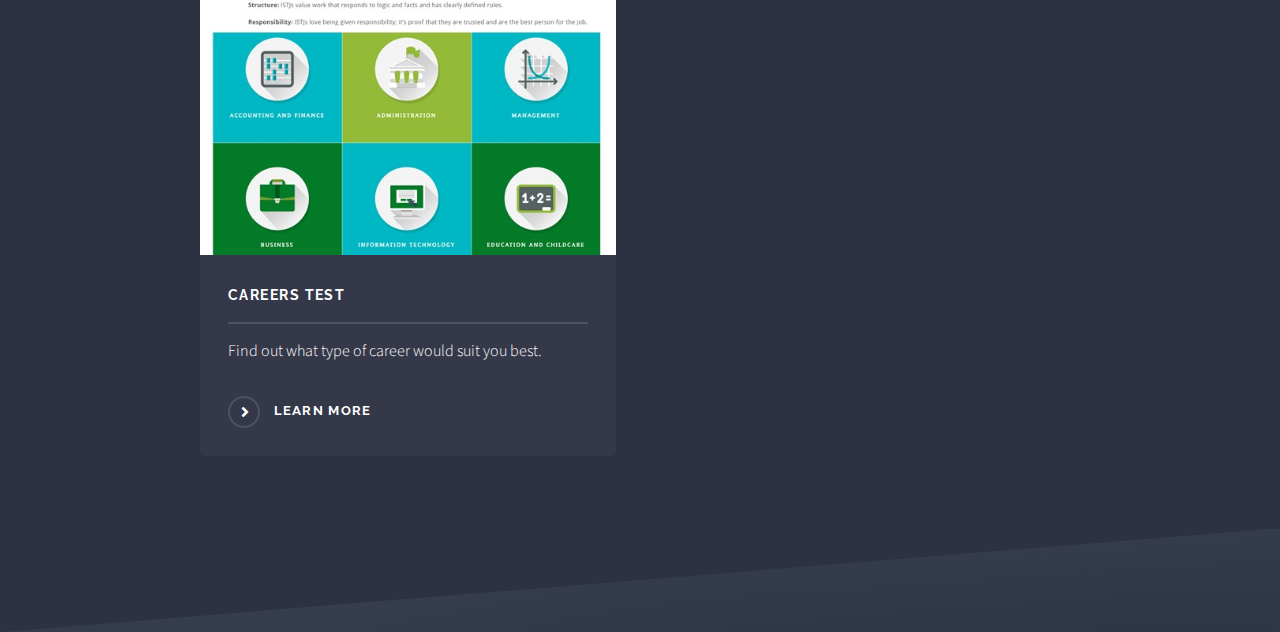
==== commit 32e9b5de: "Update index.html" ====
--- a/index.html
+++ b/index.html
@@ -87,11 +87,11 @@
 						<!-- Two -->
 							<section id="two" class="wrapper alt spotlight style2">
 								<div class="inner">
-									<a href="#" class="image"><img src="https://nathan-askew.github.io/COSC1078/images/pic02.jpg" alt="" /></a>
+									<a href="#" class="image"><img src="https://nathan-askew.github.io/COSC1078/images/ProjectIdea2.jpg" alt="" /></a>
 									<div class="content">
 										<h2 class="major">IT Project</h2>
 										<p>What is my IT Project?</p>
-										<a href="it-interest.html">Learn more</a>
+										<a href="project-idea.html">Learn more</a>
 									</div>
 								</div>
 							</section>
